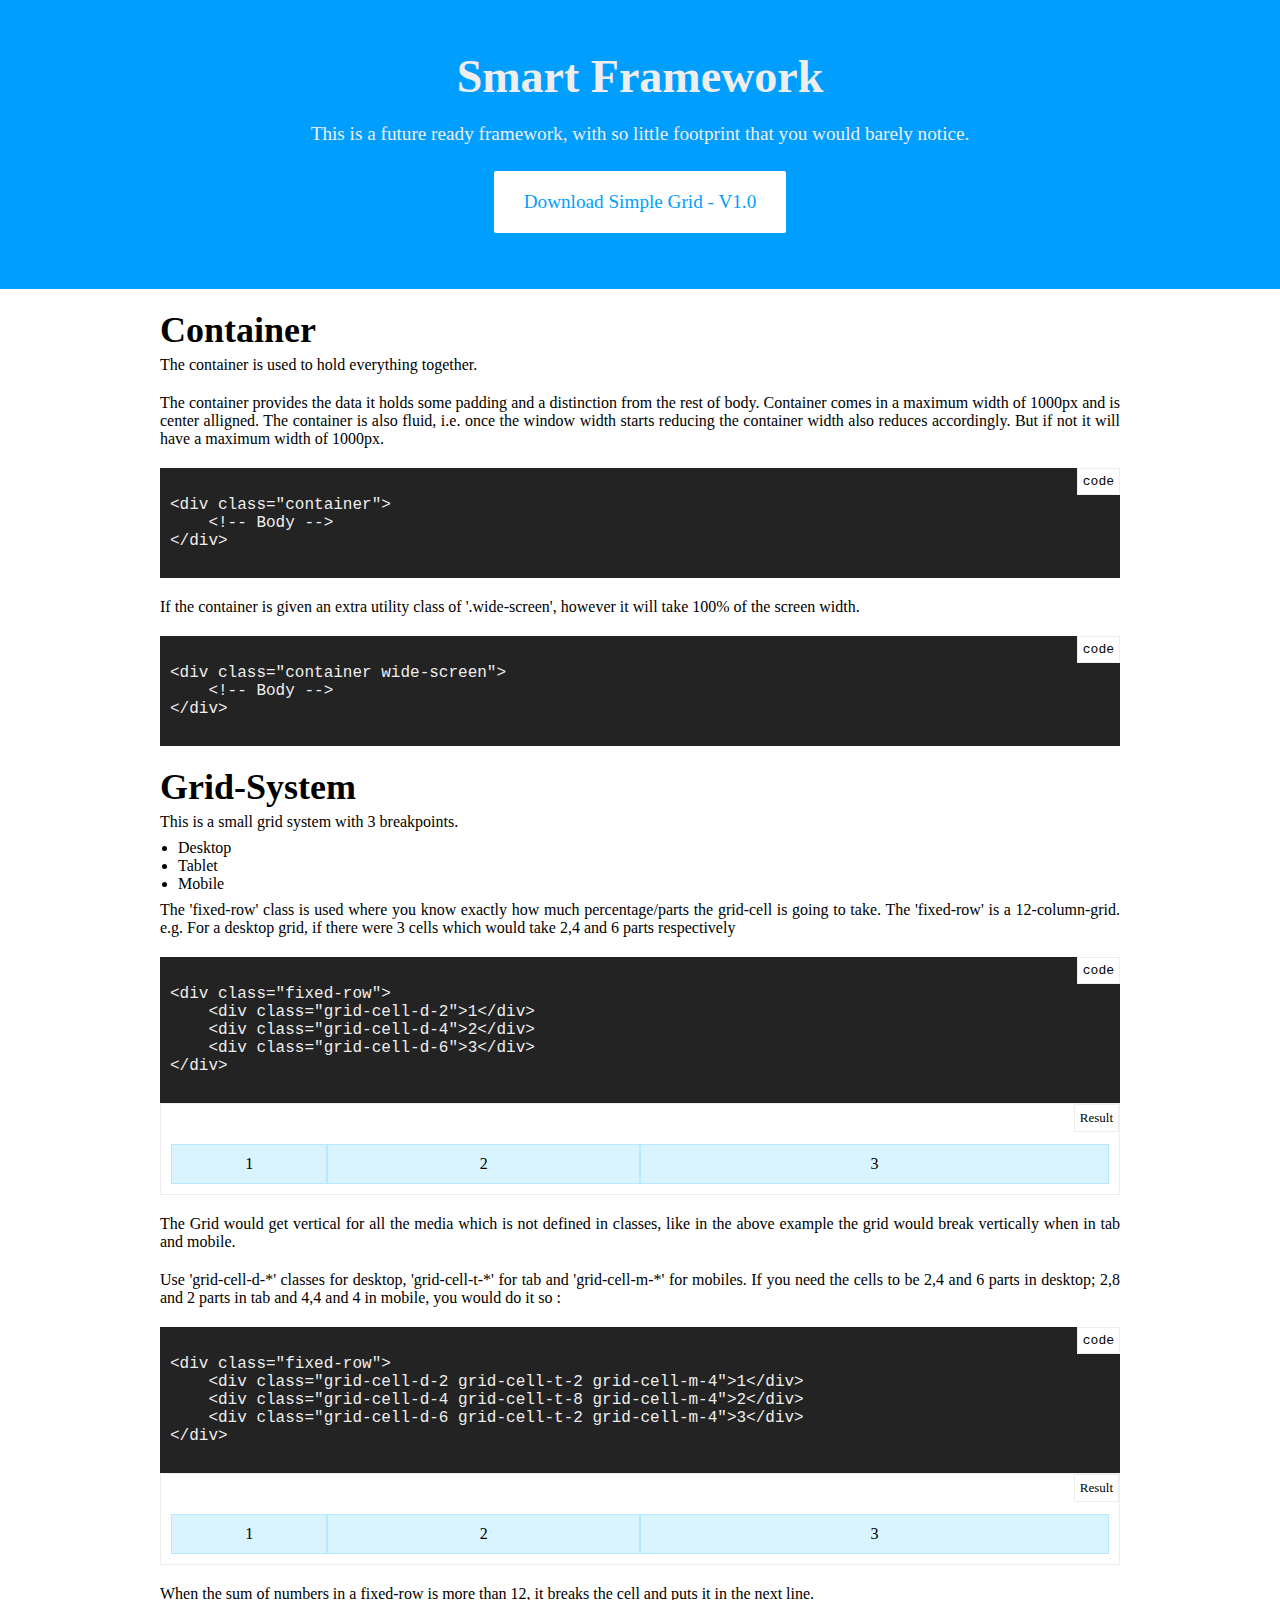
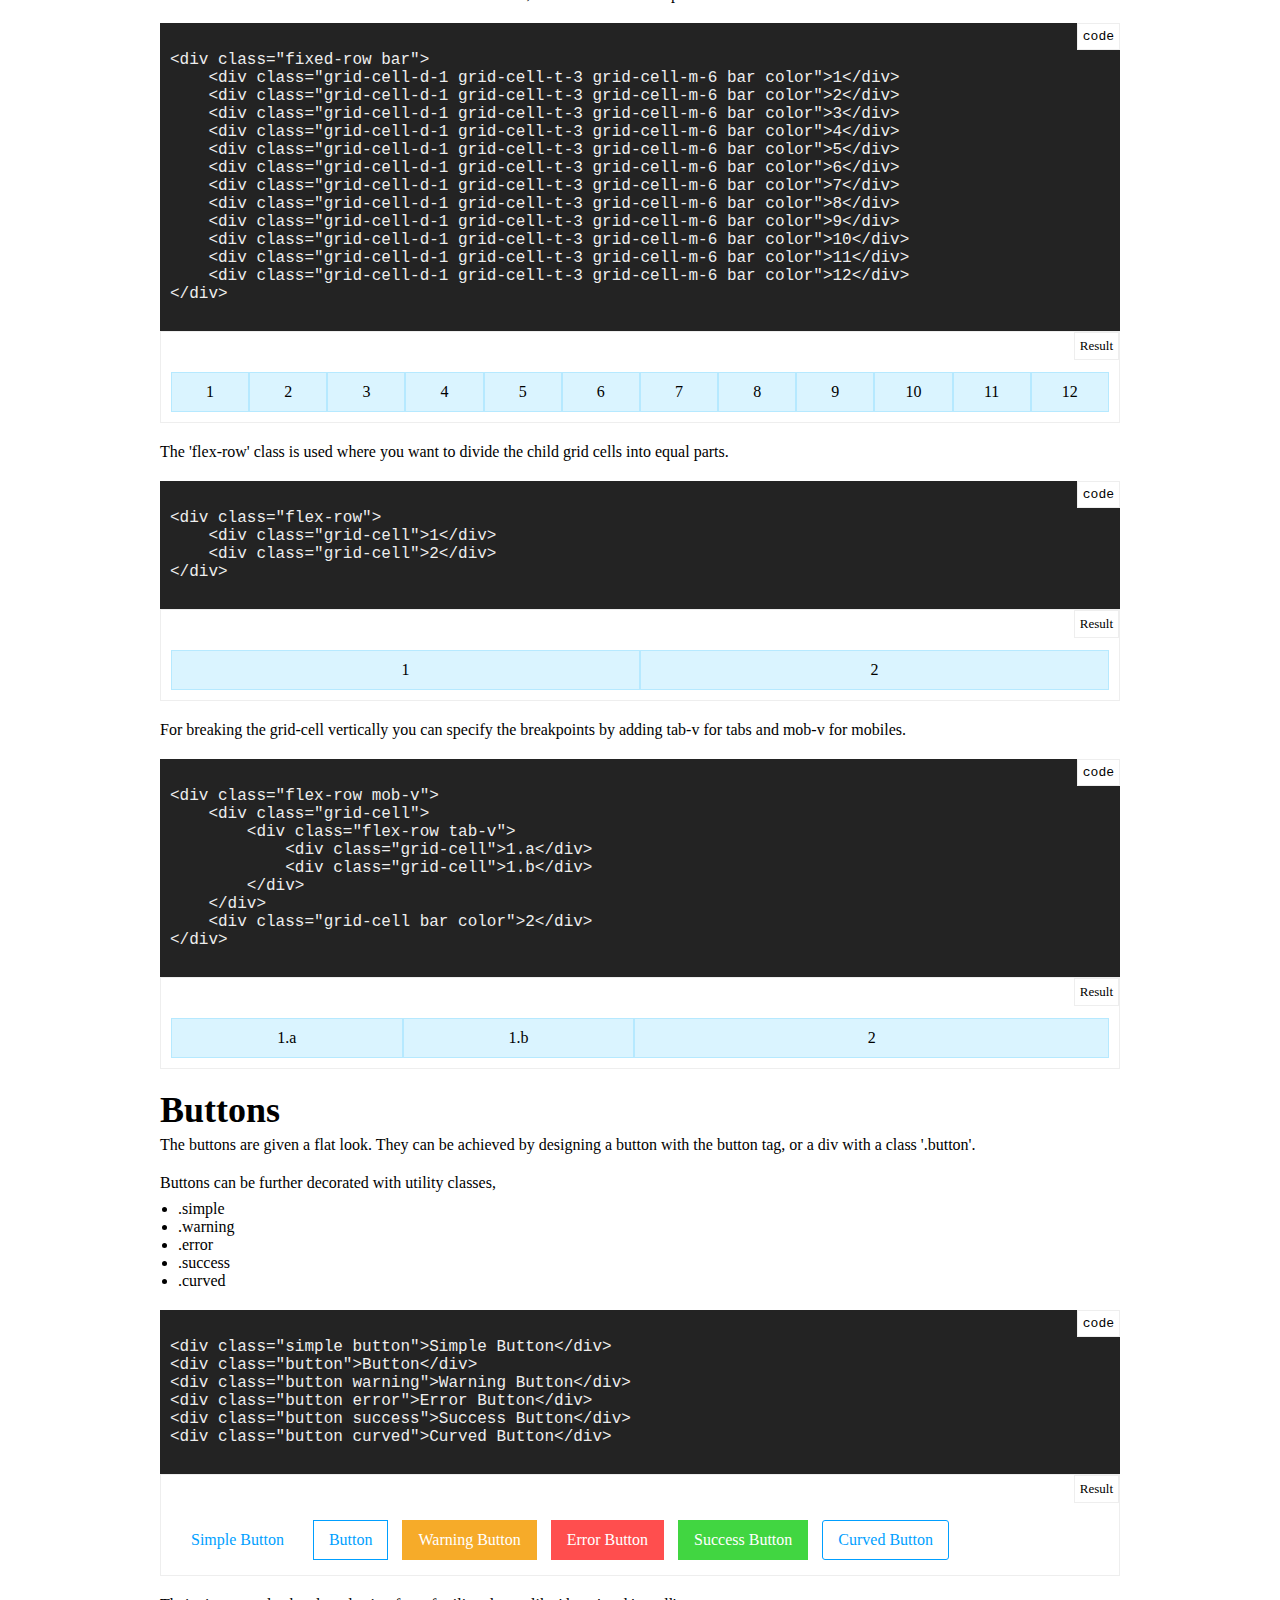
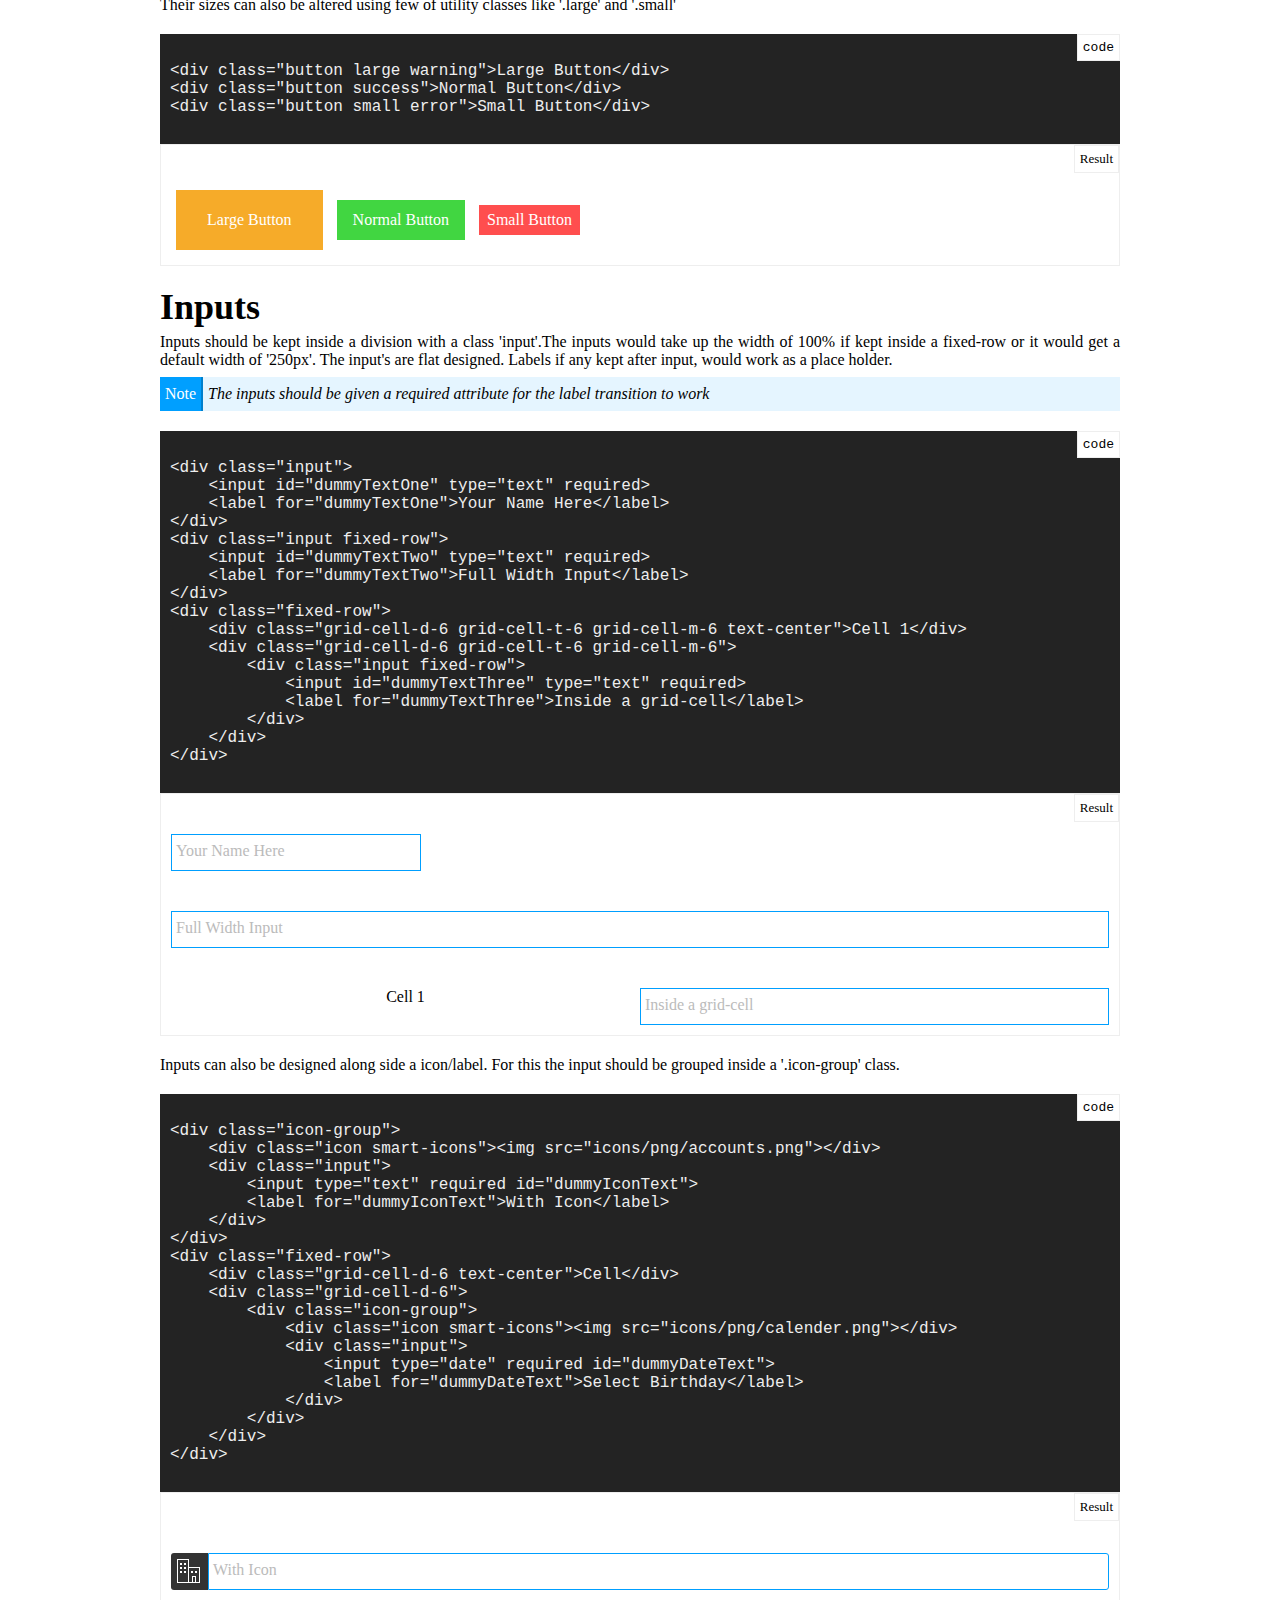
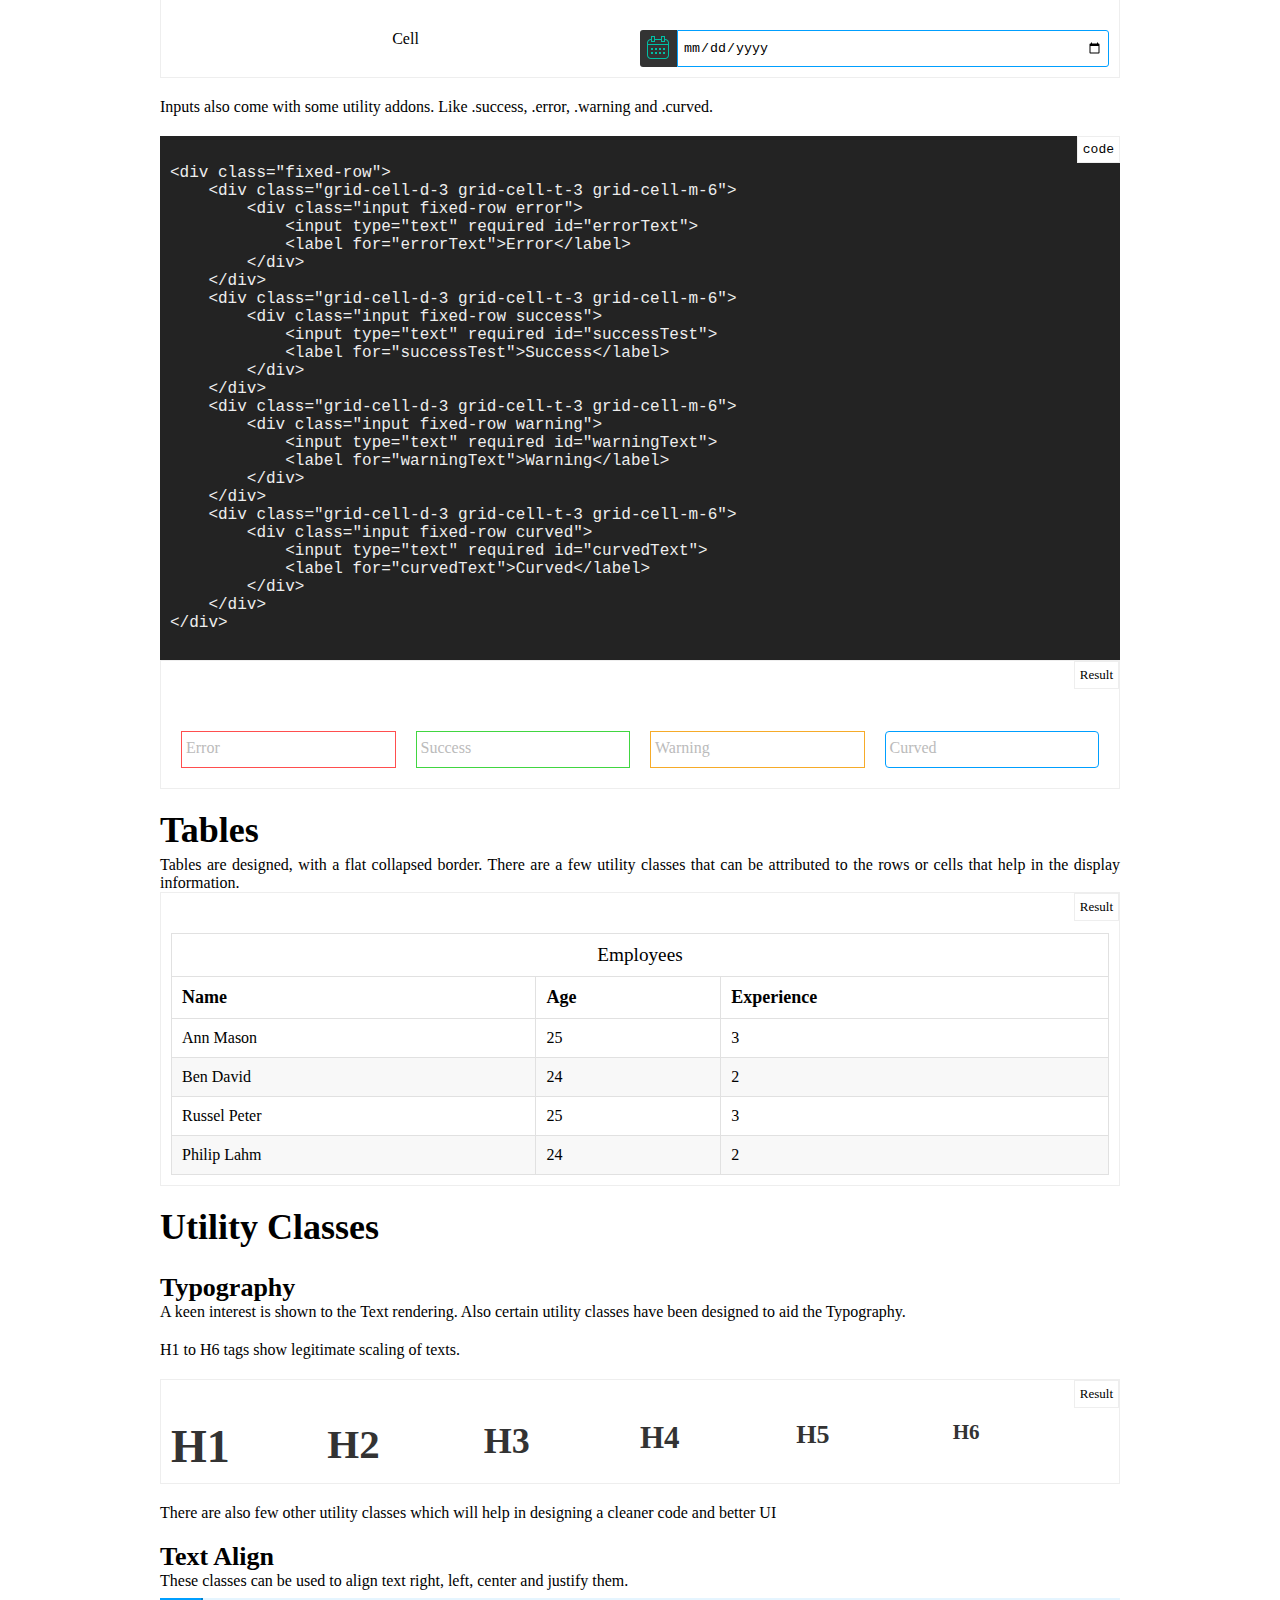
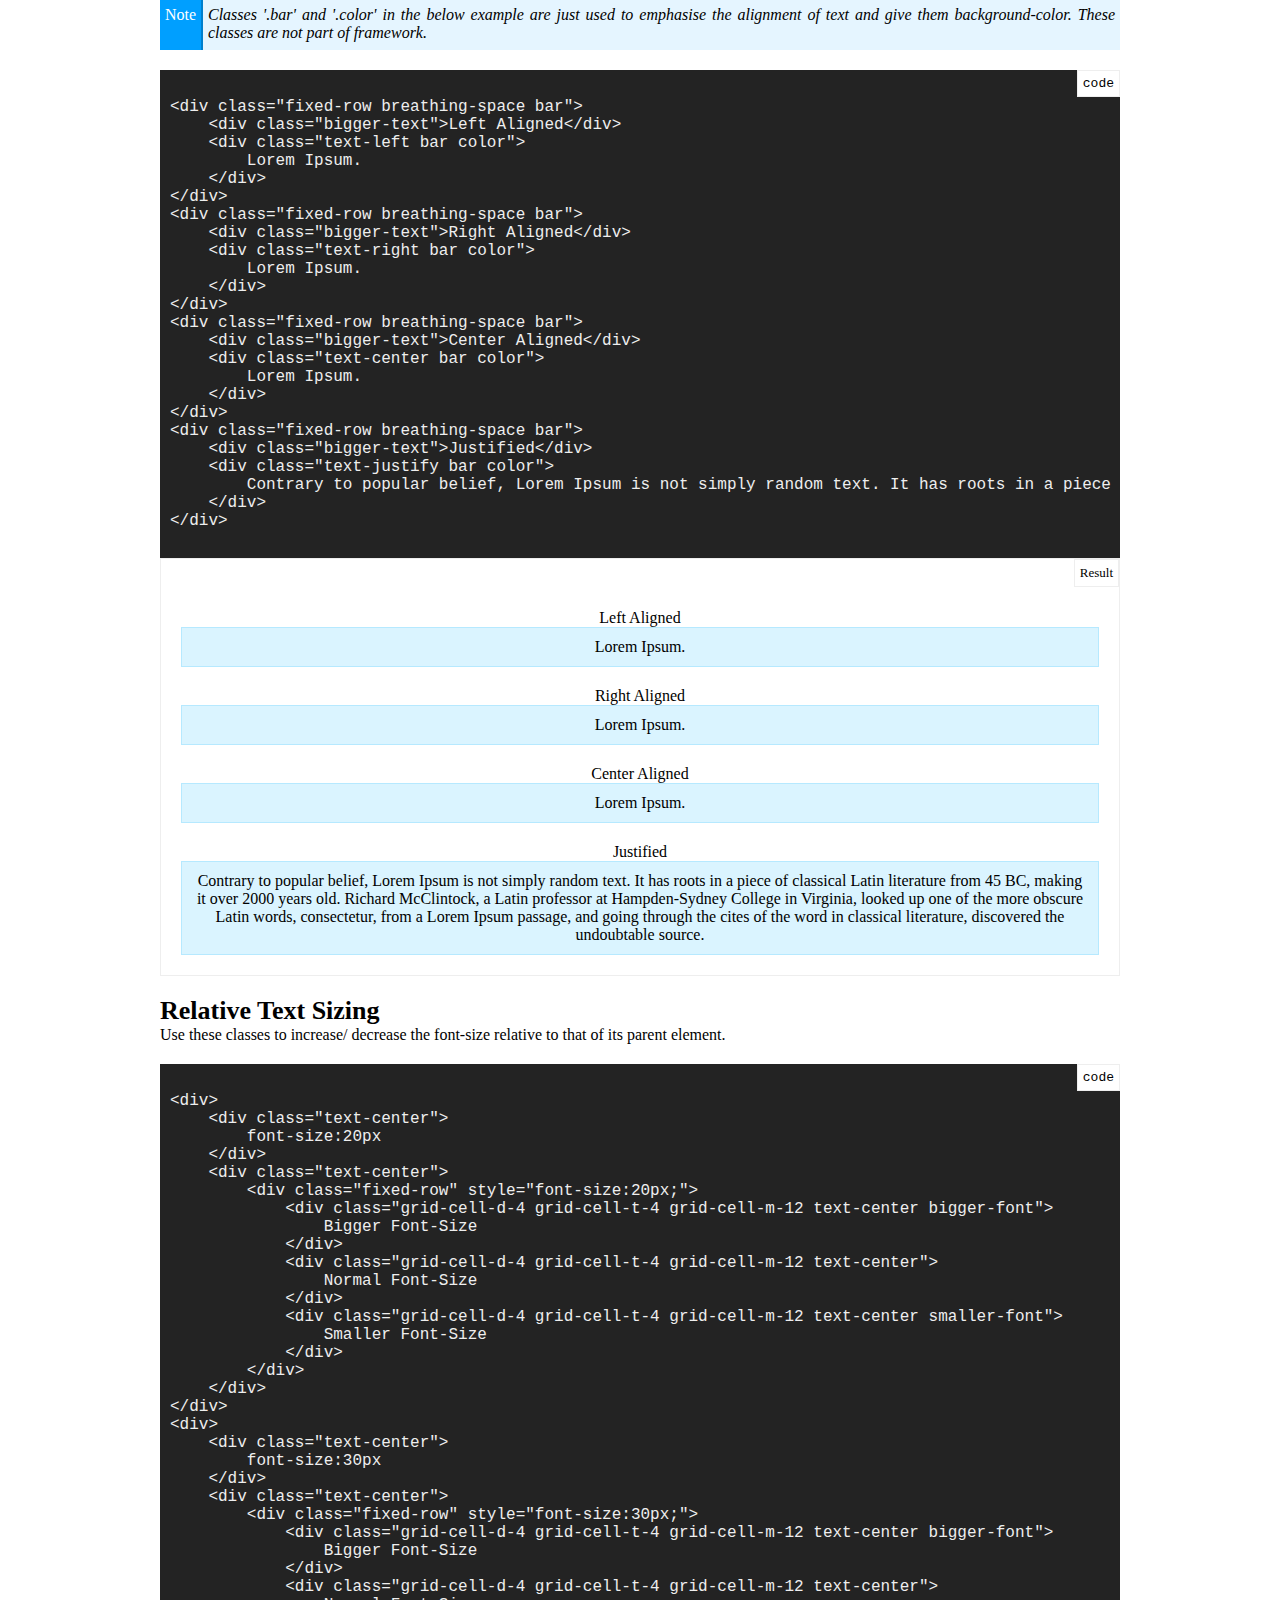
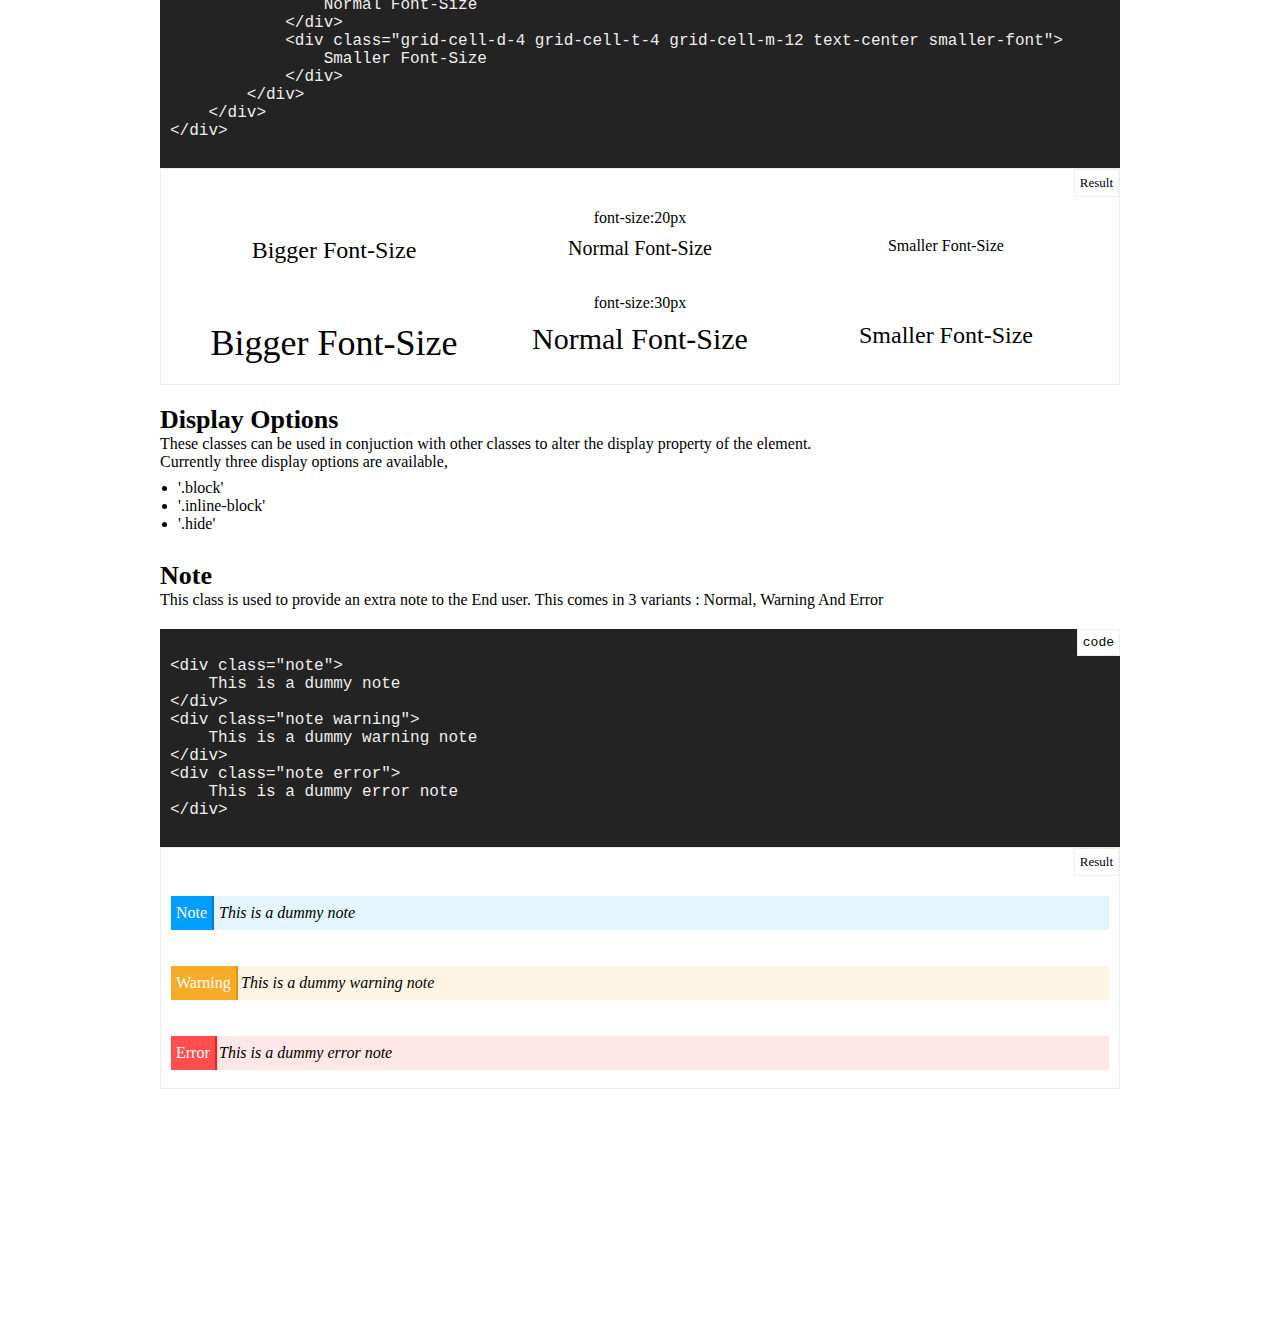
==== index.html @ 9bb29b67 "Add files via upload" ====
<!DOCTYPE html>
<html>
    <head>
        <meta charset="utf-8">
        <meta http-equiv="X-UA-Compatible" content="IE=edge">
        <meta name="viewport" content="width=device-width,initial-scale=1">
        <link rel="stylesheet" href="smart-framework-1.0/smart-framework.css">
        <link rel="stylesheet" href="css/style.css">
    </head>
    <body>
        <div class="banner">
            <div class="text-center">
                <h1>Smart Framework</h1>
            </div>
            <div class="breathing-space"></div>
            <div class="bigger-font text-center">
                This is a future ready framework, with so little footprint that you would barely notice.
            </div>
            <div class="breathing-space"></div>
            <div class="fixed-row text-center">
                <div class="large button curved bigger-font download-file">
                    Download Simple Grid - V1.0
                </div>
            </div>
        </div>
        <div class="container text-justify">
            <div id="container" class="article">
                <div class="heading">Container</div>
                <div class="body">
                    The container is used to hold everything together.
                    <div class="breathing-space"></div>
                    The container provides the data it holds some padding and a distinction from the rest of body. Container comes in a maximum width of 1000px and is center alligned. The container is also fluid, i.e. once the window width starts reducing the container width also reduces accordingly. But if not it will have a maximum width of 1000px.
                    <div class="code">
                        <span class="copy" copy="containerCode">Copy</span>
                        <xmp id="containerCode">
<div class="container">
    <!-- Body -->
</div>                        
                        </xmp>
                    </div>
                    <div class="breathing-space"></div>
                    If the container is given an extra utility class of '.wide-screen', however it will take 100% of the screen width.
                    <div class="code">
                        <span class="copy" copy="containerWideScreenCode">Copy</span>
                        <xmp id="containerWideScreenCode">
<div class="container wide-screen">
    <!-- Body -->
</div>                        
                        </xmp>
                    </div>
                </div>
            </div>
            <div id="grids" class="article">
                <div class="heading">Grid-System</div>
                <div class="body">
                    This is a small grid system with 3 breakpoints.
                    <ul>
                        <li>Desktop</li>
                        <li>Tablet</li>
                        <li>Mobile</li>
                    </ul>
                    The 'fixed-row' class is used where you know exactly how much percentage/parts the grid-cell is going to take. The 'fixed-row' is a 12-column-grid.
                    e.g. For a desktop grid, if there were 3 cells which would take 2,4 and 6 parts respectively
                    <div class="code">
                        <span class="copy" copy="fixedRowExample">Copy</span>
                        <xmp id="fixedRowExample">
<div class="fixed-row">
    <div class="grid-cell-d-2">1</div>
    <div class="grid-cell-d-4">2</div>
    <div class="grid-cell-d-6">3</div>
</div>
                        </xmp>
                    </div>
                    <div class="result">
                        <div class="breathing-space">
                            <div class="fixed-row bar">
                                <div class="grid-cell-d-2 bar color">1</div>
                                <div class="grid-cell-d-4 bar color">2</div>
                                <div class="grid-cell-d-6 bar color">3</div>
                            </div>
                        </div>
                    </div>
                    <div class="breathing-space"></div>
                    The Grid would get vertical for all the media which is not defined in classes, like in the above example the grid would break vertically when in tab and mobile.
                    <div class="breathing-space"></div>
                    Use 'grid-cell-d-*' classes for desktop, 'grid-cell-t-*' for tab and 'grid-cell-m-*' for mobiles. If you need the cells to be 2,4 and 6 parts in desktop; 2,8 and 2 parts in tab and 4,4 and 4 in mobile, you would do it so :
                    <div class="code">
                        <span class="copy" copy="fixedRowExampleTwo">Copy</span>
                        <xmp id="fixedRowExampleTwo">
<div class="fixed-row">
    <div class="grid-cell-d-2 grid-cell-t-2 grid-cell-m-4">1</div>
    <div class="grid-cell-d-4 grid-cell-t-8 grid-cell-m-4">2</div>
    <div class="grid-cell-d-6 grid-cell-t-2 grid-cell-m-4">3</div>
</div>
                        </xmp>
                    </div>
                    <div class="result">
                        <div class="breathing-space">
                            <div class="fixed-row bar">
                                <div class="grid-cell-d-2 grid-cell-t-2 grid-cell-m-4 bar color">1</div>
                                <div class="grid-cell-d-4 grid-cell-t-8 grid-cell-m-4 bar color">2</div>
                                <div class="grid-cell-d-6 grid-cell-t-2 grid-cell-m-4 bar color">3</div>
                            </div>
                        </div>
                    </div>
                    <div class="breathing-space"></div>
                    When the sum of numbers in a fixed-row is more than 12, it breaks the cell and puts it in the next line.
                    <div class="code">
                        <span class="copy" copy="fixedRowExampleThree">Copy</span>
                        <xmp id="fixedRowExampleThree">
<div class="fixed-row bar">
    <div class="grid-cell-d-1 grid-cell-t-3 grid-cell-m-6 bar color">1</div>
    <div class="grid-cell-d-1 grid-cell-t-3 grid-cell-m-6 bar color">2</div>
    <div class="grid-cell-d-1 grid-cell-t-3 grid-cell-m-6 bar color">3</div>
    <div class="grid-cell-d-1 grid-cell-t-3 grid-cell-m-6 bar color">4</div>
    <div class="grid-cell-d-1 grid-cell-t-3 grid-cell-m-6 bar color">5</div>
    <div class="grid-cell-d-1 grid-cell-t-3 grid-cell-m-6 bar color">6</div>
    <div class="grid-cell-d-1 grid-cell-t-3 grid-cell-m-6 bar color">7</div>
    <div class="grid-cell-d-1 grid-cell-t-3 grid-cell-m-6 bar color">8</div>
    <div class="grid-cell-d-1 grid-cell-t-3 grid-cell-m-6 bar color">9</div>
    <div class="grid-cell-d-1 grid-cell-t-3 grid-cell-m-6 bar color">10</div>
    <div class="grid-cell-d-1 grid-cell-t-3 grid-cell-m-6 bar color">11</div>
    <div class="grid-cell-d-1 grid-cell-t-3 grid-cell-m-6 bar color">12</div>
</div>
                        </xmp>
                    </div>
                    <div class="result">
                        <div class="breathing-space">
                            <div class="fixed-row bar">
                                <div class="grid-cell-d-1 grid-cell-t-3 grid-cell-m-6 bar color">1</div>
                                <div class="grid-cell-d-1 grid-cell-t-3 grid-cell-m-6 bar color">2</div>
                                <div class="grid-cell-d-1 grid-cell-t-3 grid-cell-m-6 bar color">3</div>
                                <div class="grid-cell-d-1 grid-cell-t-3 grid-cell-m-6 bar color">4</div>
                                <div class="grid-cell-d-1 grid-cell-t-3 grid-cell-m-6 bar color">5</div>
                                <div class="grid-cell-d-1 grid-cell-t-3 grid-cell-m-6 bar color">6</div>
                                <div class="grid-cell-d-1 grid-cell-t-3 grid-cell-m-6 bar color">7</div>
                                <div class="grid-cell-d-1 grid-cell-t-3 grid-cell-m-6 bar color">8</div>
                                <div class="grid-cell-d-1 grid-cell-t-3 grid-cell-m-6 bar color">9</div>
                                <div class="grid-cell-d-1 grid-cell-t-3 grid-cell-m-6 bar color">10</div>
                                <div class="grid-cell-d-1 grid-cell-t-3 grid-cell-m-6 bar color">11</div>
                                <div class="grid-cell-d-1 grid-cell-t-3 grid-cell-m-6 bar color">12</div>
                            </div>
                        </div>
                    </div>
                    <div class="breathing-space"></div>
                    The 'flex-row' class is used where you want to divide the child grid cells into equal parts.
                    <div class="code">
                        <span class="copy" copy="flexRowExample">Copy</span>
                        <xmp id="flexRowExample">
<div class="flex-row">
    <div class="grid-cell">1</div>
    <div class="grid-cell">2</div>
</div>
                        </xmp>
                    </div>
                    <div class="result">
                        <div class="breathing-space">
                            <div class="flex-row bar">
                                <div class="grid-cell bar color">1</div>
                                <div class="grid-cell bar color">2</div>
                            </div>
                        </div>
                    </div>
                    <div class="breathing-space"></div>
                    For breaking the grid-cell vertically you can specify the breakpoints by adding tab-v for tabs and mob-v for mobiles.
                    <div class="code">
                        <span class="copy" copy="flexRowExampleTwo">Copy</span>
                        <xmp id="flexRowExampleTwo">
<div class="flex-row mob-v">
    <div class="grid-cell">
        <div class="flex-row tab-v">
            <div class="grid-cell">1.a</div>
            <div class="grid-cell">1.b</div>
        </div>
    </div>
    <div class="grid-cell bar color">2</div>
</div>
                        </xmp>
                    </div>
                    <div class="result">
                        <div class="breathing-space">
                            <div class="flex-row mob-v bar">
                                <div class="grid-cell">
                                    <div class="flex-row tab-v">
                                        <div class="grid-cell bar color">1.a</div>
                                        <div class="grid-cell bar color">1.b</div>
                                    </div>
                                </div>
                                <div class="grid-cell bar color">2</div>
                            </div>
                        </div>
                    </div>
                </div>
            </div>
            <div id="button" class="article">
                <div class="heading">Buttons</div>
                <div class="body">
                    The buttons are given a flat look. They can be achieved by designing a button with the button tag, or a div with a class  '.button'.
                    <div class="breathing-space"></div>
                    Buttons can be further decorated with utility classes,
                    <ul>
                        <li>.simple</li>
                        <li>.warning</li>
                        <li>.error</li>
                        <li>.success</li>
                        <li>.curved</li>
                    </ul>
                    <div class="code">
                        <span class="copy" copy="buttonExample">Copy</span>
                        <xmp id="buttonExample">
<div class="simple button">Simple Button</div>
<div class="button">Button</div>
<div class="button warning">Warning Button</div>
<div class="button error">Error Button</div>
<div class="button success">Success Button</div>
<div class="button curved">Curved Button</div>
                        </xmp>
                    </div>
                    <div class="result">
                        <div class="breathing-space">
                            <div class="simple button">Simple Button</div>
                            <div class="button">Button</div>
                            <div class="button warning">Warning Button</div>
                            <div class="button error">Error Button</div>
                            <div class="button success">Success Button</div>
                            <div class="button curved">Curved Button</div>
                        </div>
                    </div>
                    <div class="breathing-space"></div>
                    Their sizes can also be altered using few of utility classes like '.large' and '.small'
                    <div class="code">
                        <span class="copy" copy="buttonExampleSizing">Copy</span>
                        <xmp id="buttonExampleSizing">
<div class="button large warning">Large Button</div>
<div class="button success">Normal Button</div>
<div class="button small error">Small Button</div>
                        </xmp>
                    </div>
                    <div class="result">
                        <div class="breathing-space">
                            <div class="button large warning">Large Button</div>
                            <div class="button success">Normal Button</div>
                            <div class="button small error">Small Button</div>
                        </div>
                    </div>
                </div>
            </div>
            <div id="input" class="article">
                <div class="heading">
                    Inputs
                </div>
                <div class="body">
                    Inputs should be kept inside a division with a class 'input'.The inputs would take up the width of 100% if kept inside a fixed-row or it would get a default width of '250px'. The input's are flat designed.
                    Labels if any kept after input, would work as a place holder.
                    <div class="note">The inputs should be given a required attribute for the label transition to work</div>
                    <div class="code">
                        <span class="copy" copy="inputExample">Copy</span>
                        <xmp id="inputExample">
<div class="input">
    <input id="dummyTextOne" type="text" required>
    <label for="dummyTextOne">Your Name Here</label>
</div>
<div class="input fixed-row">
    <input id="dummyTextTwo" type="text" required>
    <label for="dummyTextTwo">Full Width Input</label>
</div>
<div class="fixed-row">
    <div class="grid-cell-d-6 grid-cell-t-6 grid-cell-m-6 text-center">Cell 1</div>
    <div class="grid-cell-d-6 grid-cell-t-6 grid-cell-m-6">
        <div class="input fixed-row">
            <input id="dummyTextThree" type="text" required>
            <label for="dummyTextThree">Inside a grid-cell</label>
        </div>
    </div>
</div>
                        </xmp>
                    </div>
                    <div class="result">
                        <div class="breathing-space">
                            <div class="input">
                                <input id="dummyTextOne" type="text" required>
                                <label for="dummyTextOne">Your Name Here</label>
                            </div>
                        </div>
                        <div class="breathing-space"></div>
                        <div class="breathing-space">
                            <div class="input fixed-row">
                                <input id="dummyTextTwo" type="text" required>
                                <label for="dummyTextTwo">Full Width Input</label>
                            </div>
                        </div>
                        <div class="breathing-space"></div>
                        <div class="breathing-space">
                            <div class="fixed-row">
                                <div class="grid-cell-d-6 grid-cell-t-6 grid-cell-m-6 text-center">Cell 1</div>
                                <div class="grid-cell-d-6 grid-cell-t-6 grid-cell-m-6">
                                    <div class="input fixed-row">
                                        <input id="dummyTextThree" type="text" required>
                                        <label for="dummyTextThree">Inside a grid-cell</label>
                                    </div>
                                </div>
                            </div> 
                        </div>
                    </div>
                    <div class="breathing-space"></div>
                    Inputs can also be designed along side a icon/label. For this the input should be grouped inside a '.icon-group' class.
                    <div class="code">
                        <span class="copy" copy="buttonIconGroupExample">Copy</span>
                        <xmp id="buttonIconGroupExample">
<div class="icon-group">
    <div class="icon smart-icons"><img src="icons/png/accounts.png"></div>
    <div class="input">
        <input type="text" required id="dummyIconText">
        <label for="dummyIconText">With Icon</label>
    </div>
</div>
<div class="fixed-row">
    <div class="grid-cell-d-6 text-center">Cell</div>
    <div class="grid-cell-d-6">
        <div class="icon-group">
            <div class="icon smart-icons"><img src="icons/png/calender.png"></div>
            <div class="input">
                <input type="date" required id="dummyDateText">
                <label for="dummyDateText">Select Birthday</label>
            </div>
        </div>
    </div>
</div>
                        </xmp>
                    </div>
                    <div class="result">
                        <div class="breathing-space"></div>
                        <div class="breathing-space">
                            <div class="icon-group">
                                <div class="icon smart-icons"><img src="icons/png/accounts.png"></div>
                                <div class="input">
                                    <input type="text" required id="dummyIconText">
                                    <label for="dummyIconText">With Icon</label>
                                </div>
                            </div>
                        </div>
                        <div class="breathing-space"></div>
                        <div class="breathing-space">
                            <div class="fixed-row">
                                <div class="grid-cell-d-6 text-center">Cell</div>
                                <div class="grid-cell-d-6">
                                    <div class="icon-group">
                                        <div class="icon smart-icons"><img src="icons/png/calender.png"></div>
                                        <div class="input">
                                            <input type="date" required id="dummyDateText">
                                            <label for="dummyDateText">Select Birthday</label>
                                        </div>
                                    </div>
                                </div>
                            </div>
                        </div>
                    </div>
                    <div class="breathing-space"></div>
                    Inputs also come with some utility addons. Like .success, .error, .warning and .curved.
                    <div class="code">
                        <span class="copy" copy="inputClassesExample">Copy</span>
                        <xmp id="inputClassesExample">
<div class="fixed-row">
    <div class="grid-cell-d-3 grid-cell-t-3 grid-cell-m-6">
        <div class="input fixed-row error">
            <input type="text" required id="errorText">
            <label for="errorText">Error</label>
        </div>
    </div>
    <div class="grid-cell-d-3 grid-cell-t-3 grid-cell-m-6">
        <div class="input fixed-row success">
            <input type="text" required id="successTest">
            <label for="successTest">Success</label>
        </div>
    </div>
    <div class="grid-cell-d-3 grid-cell-t-3 grid-cell-m-6">
        <div class="input fixed-row warning">
            <input type="text" required id="warningText">
            <label for="warningText">Warning</label>
        </div>
    </div>
    <div class="grid-cell-d-3 grid-cell-t-3 grid-cell-m-6">
        <div class="input fixed-row curved">
            <input type="text" required id="curvedText">
            <label for="curvedText">Curved</label>
        </div>
    </div>
</div>
                        </xmp>
                    </div>
                    <div class="result">
                        <div class="breathing-space"></div>
                        <div class="breathing-space">
                            <div class="fixed-row">
                                <div class="grid-cell-d-3 grid-cell-t-3 grid-cell-m-6 breathing-space">
                                    <div class="input fixed-row error">
                                        <input type="text" required id="errorText">
                                        <label for="errorText">Error</label>
                                    </div>
                                </div>
                                <div class="grid-cell-d-3 grid-cell-t-3 grid-cell-m-6 breathing-space">
                                    <div class="input fixed-row success">
                                        <input type="text" required id="successTest">
                                        <label for="successTest">Success</label>
                                    </div>
                                </div>
                                <div class="grid-cell-d-3 grid-cell-t-3 grid-cell-m-6 breathing-space">
                                    <div class="input fixed-row warning">
                                        <input type="text" required id="warningText">
                                        <label for="warningText">Warning</label>
                                    </div>
                                </div>
                                <div class="grid-cell-d-3 grid-cell-t-3 grid-cell-m-6 breathing-space">
                                    <div class="input fixed-row curved">
                                        <input type="text" required id="curvedText">
                                        <label for="curvedText">Curved</label>
                                    </div>
                                </div>
                            </div>
                        </div>
                    </div>
                </div>
            </div>
            <div id="table" class="article">
                <div class="heading">Tables</div>
                <div class="body">
                    Tables are designed, with a flat collapsed border. There are a few utility classes that can be attributed to the rows or cells that help in the display information.
                    <div class="result">
                        <div class="breathing-space">
                            <table class="with-border show-hover highlight-active">
                                <caption>Employees</caption>
                                <thead>
                                    <tr>
                                        <th>Name</th>
                                        <th>Age</th>
                                        <th>Experience</th>
                                    </tr>
                                </thead>
                                <tbody>
                                    <tr>
                                        <td>Ann Mason</td>
                                        <td>25</td>
                                        <td>3</td>
                                    </tr>
                                    <tr>
                                        <td>Ben David</td>
                                        <td>24</td>
                                        <td>2</td>
                                    </tr>
                                    <tr>
                                        <td>Russel Peter</td>
                                        <td>25</td>
                                        <td>3</td>
                                    </tr>
                                    <tr>
                                        <td>Philip Lahm</td>
                                        <td>24</td>
                                        <td>2</td>
                                    </tr>
                                </tbody>
                            </table>
                        </div>
                    </div>
                </div>
            </div>
            <div id="utilityClasses" class="article">
                <div class="heading">Utility Classes</div>
                <div class="body">
                    <div class="breathing-space"></div>
                    <h5>Typography</h5>
                    A keen interest is shown to the Text rendering. Also certain utility classes have been designed to aid the Typography.
                    <div class="breathing-space"></div>
                    H1 to H6 tags show legitimate scaling of texts.
                    <div class="breathing-space"></div>
                    <div class="result">
                        <div class="slate-black breathing-space">
                            <div class="fixed-row">
                                <div class="grid-cell-d-2 grid-cell-t-2 grid-cell-m-12"><h1>H1</h1></div>
                                <div class="grid-cell-d-2 grid-cell-t-2 grid-cell-m-12"><h2>H2</h2></div>
                                <div class="grid-cell-d-2 grid-cell-t-2 grid-cell-m-12"><h3>H3</h3></div>
                                <div class="grid-cell-d-2 grid-cell-t-2 grid-cell-m-12"><h4>H4</h4></div>
                                <div class="grid-cell-d-2 grid-cell-t-2 grid-cell-m-12"><h5>H5</h5></div>
                                <div class="grid-cell-d-2 grid-cell-t-2 grid-cell-m-12"><h6>H6</h6></div>
                            </div>
                        </div>
                    </div>
                    <div class="breathing-space"></div>
                    There are also few other utility classes which will help in designing a cleaner code and better UI
                    <div class="breathing-space"></div>
                    <h5>Text Align</h5>
                    These classes can be used to align text right, left, center and justify them.
                    <div class="note">
                        Classes '.bar' and '.color' in the below example are just used to emphasise the alignment of text and give them background-color. These classes are not part of framework.
                    </div>
                    <div class="code">
                        <span class="copy" copy="alignmentExample">Copy</span>
                        <xmp id="alignmentExample">
<div class="fixed-row breathing-space bar">
    <div class="bigger-text">Left Aligned</div>
    <div class="text-left bar color">
        Lorem Ipsum.
    </div>
</div>
<div class="fixed-row breathing-space bar">
    <div class="bigger-text">Right Aligned</div>
    <div class="text-right bar color">
        Lorem Ipsum.
    </div>
</div>
<div class="fixed-row breathing-space bar">
    <div class="bigger-text">Center Aligned</div>
    <div class="text-center bar color">
        Lorem Ipsum.
    </div>
</div>
<div class="fixed-row breathing-space bar">
    <div class="bigger-text">Justified</div>
    <div class="text-justify bar color">
        Contrary to popular belief, Lorem Ipsum is not simply random text. It has roots in a piece of classical Latin literature from 45 BC, making it over 2000 years old. Richard McClintock, a Latin professor at Hampden-Sydney College in Virginia, looked up one of the more obscure Latin words, consectetur, from a Lorem Ipsum passage, and going through the cites of the word in classical literature, discovered the undoubtable source.
    </div>
</div>
                        </xmp>
                    </div>
                    <div class="result">
                        <div class="breathing-space">
                            <div class="fixed-row breathing-space bar">
                                <div class="bigger-text">Left Aligned</div>
                                <div class="text-left bar color">
                                    Lorem Ipsum.
                                </div>
                            </div>
                            <div class="fixed-row breathing-space bar">
                                <div class="bigger-text">Right Aligned</div>
                                <div class="text-right bar color">
                                    Lorem Ipsum.
                                </div>
                            </div>
                            <div class="fixed-row breathing-space bar">
                                <div class="bigger-text">Center Aligned</div>
                                <div class="text-center bar color">
                                    Lorem Ipsum.
                                </div>
                            </div>
                            <div class="fixed-row breathing-space bar">
                                <div class="bigger-text">Justified</div>
                                <div class="text-justify bar color">
                                    Contrary to popular belief, Lorem Ipsum is not simply random text. It has roots in a piece of classical Latin literature from 45 BC, making it over 2000 years old. Richard McClintock, a Latin professor at Hampden-Sydney College in Virginia, looked up one of the more obscure Latin words, consectetur, from a Lorem Ipsum passage, and going through the cites of the word in classical literature, discovered the undoubtable source.
                                </div>
                            </div>
                        </div>
                    </div>
                    <div class="breathing-space"></div>
                    <h5>Relative Text Sizing</h5>
                    Use these classes to increase/ decrease the font-size relative to that of its parent element.
                    <div class="code">
                        <span class="copy" copy="sizingExample">Copy</span>
                        <xmp id="sizingExample">
<div>
    <div class="text-center">
        font-size:20px
    </div>
    <div class="text-center">
        <div class="fixed-row" style="font-size:20px;">
            <div class="grid-cell-d-4 grid-cell-t-4 grid-cell-m-12 text-center bigger-font">
                Bigger Font-Size
            </div>
            <div class="grid-cell-d-4 grid-cell-t-4 grid-cell-m-12 text-center">
                Normal Font-Size
            </div>
            <div class="grid-cell-d-4 grid-cell-t-4 grid-cell-m-12 text-center smaller-font">
                Smaller Font-Size
            </div>
        </div>
    </div>
</div>
<div>
    <div class="text-center">
        font-size:30px
    </div>
    <div class="text-center">
        <div class="fixed-row" style="font-size:30px;">
            <div class="grid-cell-d-4 grid-cell-t-4 grid-cell-m-12 text-center bigger-font">
                Bigger Font-Size
            </div>
            <div class="grid-cell-d-4 grid-cell-t-4 grid-cell-m-12 text-center">
                Normal Font-Size
            </div>
            <div class="grid-cell-d-4 grid-cell-t-4 grid-cell-m-12 text-center smaller-font">
                Smaller Font-Size
            </div>
        </div>
    </div>
</div>
                        </xmp>
                    </div>
                    <div class="result">
                        <div class="breathing-space">
                            <div class="text-center">
                                font-size:20px
                            </div>
                            <div class="text-center">
                                <div class="breathing-space fixed-row" style="font-size:20px;">
                                    <div class="grid-cell-d-4 grid-cell-t-4 grid-cell-m-12 text-center bigger-font">
                                        Bigger Font-Size
                                    </div>
                                    <div class="grid-cell-d-4 grid-cell-t-4 grid-cell-m-12 text-center">
                                        Normal Font-Size
                                    </div>
                                    <div class="grid-cell-d-4 grid-cell-t-4 grid-cell-m-12 text-center smaller-font">
                                        Smaller Font-Size
                                    </div>
                                </div>
                            </div>
                        </div>
                        <div class="breathing-space">
                            <div class="text-center">
                                font-size:30px
                            </div>
                            <div class="text-center">
                                <div class="breathing-space fixed-row" style="font-size:30px;">
                                    <div class="grid-cell-d-4 grid-cell-t-4 grid-cell-m-12 text-center bigger-font">
                                        Bigger Font-Size
                                    </div>
                                    <div class="grid-cell-d-4 grid-cell-t-4 grid-cell-m-12 text-center">
                                        Normal Font-Size
                                    </div>
                                    <div class="grid-cell-d-4 grid-cell-t-4 grid-cell-m-12 text-center smaller-font">
                                        Smaller Font-Size
                                    </div>
                                </div>
                            </div>
                        </div>
                    </div>
                    <div class="breathing-space"></div>
                    <h5>Display Options</h5>
                    These classes can be used in conjuction with other classes to alter the display property of the element.
                    <br>
                    Currently three display options are available,
                    <ul>
                        <li>'.block'</li>
                        <li>'.inline-block'</li>
                        <li>'.hide'</li>
                    </ul>
                    <div class="breathing-space"></div>
                    <h5>Note</h5>
                    This class is used to provide an extra note to the End user. This comes in 3 variants : Normal, Warning And Error
                    <div class="code">
                        <span class="copy" copy="noteExample">Copy</span>
                        <xmp id="noteExample">
<div class="note">
    This is a dummy note
</div>
<div class="note warning">
    This is a dummy warning note
</div>
<div class="note error">
    This is a dummy error note
</div>                        
                        </xmp>
                    </div>
                    <div class="result">
                        <div class="breathing-space">
                            <div class="note">
                                This is a dummy note
                            </div>
                        </div>
                        <div class="breathing-space">
                            <div class="note warning">
                                This is a dummy warning note
                            </div>
                        </div>
                        <div class="breathing-space">
                            <div class="note error">
                                This is a dummy error note
                            </div>
                        </div>
                    </div>
                </div>
            </div>
        </div>
        <script src="js/copy.js"></script>
        <script>
            var allCodeContainers = document.querySelectorAll('.copy');
            for(var index = 0; index < allCodeContainers.length; index++){
                allCodeContainers[index].addEventListener('click',function(){
                    copy(this.attributes['copy'].nodeValue);
                });
            }
			document.querySelector('.download-file').addEventListener('click', function () {
                window.open('smart-framework-1.0.zip');
            });
        </script>
    </body>
</html>
---- smart-framework-1.0/smart-framework.css ----
@import 'smart-fix.css';
@import 'smart-grid.css';
@import 'smart-utils.css';

html {
  font-family: 'Calibri';
  font-size: 16px;
}
body ul {
  margin: 8px 0 8px 18px;
  display: block;
}
body ul li {
  list-style: disc;
}
body h1 {
  font-size: 46px;
}
body h2 {
  font-size: 41px;
}
body h3 {
  font-size: 36px;
}
body h4 {
  font-size: 31px;
}
body h5 {
  font-size: 26px;
}
body h6 {
  font-size: 21px;
}
.text-center {
  text-align: center;
}
.text-left {
  text-align: left;
}
.text-right {
  text-align: right;
}
.text-justify {
  text-align: justify;
}
.bigger-font {
  font-size: 1.2em;
}
.smaller-font {
  font-size: 0.8em;
}
.inline-block {
  display: inline-block;
}
.block {
  display: block;
}
.hide {
  display: none;
}
.note {
  padding: 8px 5px 8px 48px;
  font-weight: 200;
  margin: 8px 0;
  background: #e5f5ff;
  font-style: italic;
}
.note:after {
  content: "Note";
  position: absolute;
  left: 0;
  top: 0;
  padding: 8px 5px;
  height: 100%;
  background: #009fff;
  color: #ffffff;
  font-style: normal;
  font-weight: 400;
  border-right: 2px solid #007fcc;
}
.note.warning {
  padding: 8px 5px 8px 70px;
  background: #fef4e3;
}
.note.warning:after {
  background: #f6ab29;
  content: "Warning";
  border-right: 2px solid #e2930a;
}
.note.error {
  padding: 8px 5px 8px 48px;
  background: #ffe7e7;
}
.note.error:after {
  background: #ff4e4e;
  content: "Error";
  border-right: 2px solid #ff1b1b;
}
.clearfix:after,
.clearfix:before {
  content: " ";
  clear: both;
  display: table;
}
.banner {
  padding: 50px;
  width: 100%;
  background: #009fff;
  color: #eeeeee;
}
.container {
  padding: 10px;
  max-width: 1000px;
  margin: 0 auto;
}
.container.wide-screen {
  max-width: 100%;
}
.article {
  padding: 10px;
}
.article .heading {
  font-size: 36px;
  font-weight: 600;
  margin-bottom: 5px;
}
.article .body {
  font-weight: 200;
}
button,
.button {
  background: #ffffff;
  border: 1px solid #009fff;
  color: #009fff;
  padding: 10px 15px;
  display: inline-block;
  cursor: pointer;
  margin: 5px;
  -webkit-transition: all 200ms;
  transition: all 200ms;
}
button.large,
.button.large {
  padding: 20px 30px;
}
button.small,
.button.small {
  padding: 5px 7px;
}
button:active,
.button:active {
  background: #f2f2f2;
}
button.curved,
.button.curved {
  border-radius: 3px;
}
button.simple,
.button.simple {
  border: none;
}
button.warning,
.button.warning {
  background: #f6ab29;
  border: 1px solid #f6ab29;
  color: #ffffff;
}
button.warning:hover,
.button.warning:hover {
  background: #f5a111;
}
button.warning:active,
.button.warning:active {
  background: #f7b541;
}
button.error,
.button.error {
  background: #ff4e4e;
  border: 1px solid #ff4e4e;
  color: #ffffff;
}
button.error:hover,
.button.error:hover {
  background: #ff3434;
}
button.error:active,
.button.error:active {
  background: #ff6868;
}
button.success,
.button.success {
  background: #41d641;
  border: 1px solid #41d641;
  color: #ffffff;
}
button.success:hover,
.button.success:hover {
  background: #2dd12d;
}
button.success:active,
.button.success:active {
  background: #56db56;
}
.input > input {
  width: 100%;
  max-width: 250px;
  min-height: 37px;
  padding: 10px 5px;
  outline: none;
  box-shadow: none;
  border: 1px solid #009fff;
}
.input > input + label {
  position: absolute;
  top: 8px;
  left: 5px;
  cursor: text;
  color: #bbbbbb;
  -webkit-transition: all 200ms;
  transition: all 200ms;
}
.input > input:focus + label,
.input > input:valid + label {
  top: -20px;
  left: 0;
}
.input > input[type='date'] {
  padding: 8px 5px;
}
.input > input[type='date'] + label {
  color: transparent;
}
.input > input[type='date']:focus + label,
.input > input[type='date']:valid + label {
  color: #bbbbbb;
}
.input.error > input {
  border: 1px solid #ff4e4e;
}
.input.warning > input {
  border: 1px solid #f6ab29;
}
.input.success > input {
  border: 1px solid #41d641;
}
.input.curved > input {
  border-radius: 4px;
}
.input.fixed-row input,
.input[class*='grid-cell'] input {
  max-width: 100%;
}
.icon-group:after,
.icon-group:before {
  content: " ";
  clear: both;
  display: table;
}
.icon-group > .icon {
  display: inline-block;
  float: left;
  height: 37px;
  width: 37px;
  border-radius: 3px 0 0 3px;
}
.icon-group > .icon > img {
  display: inherit;
}
.icon-group > .input {
  display: inline-block;
  width: calc( 100% - 37px );
  border-radius: 0 3px 3px 0;
}
.icon-group > .input > input {
  max-width: 100%;
  border-radius: 0 3px 3px 0;
}
table {
  width: 100%;
  border-spacing: 0;
}
table caption {
  font-size: 1.2em;
}
table.curved-edges:not(.with-border) {
  border: 1px solid #e1e1e1;
  border-radius: 10px;
  overflow: hidden;
}
table.curved-edges:not(.with-border) th {
  border-bottom: 1px solid #e1e1e1;
}
table.with-border {
  border-collapse: collapse;
}
table.with-border th,
table.with-border td,
table.with-border caption {
  border: 1px solid #e1e1e1;
}
table.with-border caption {
  border-bottom: none;
}
table.show-hover tbody > tr:hover {
  cursor: pointer;
  background: #eeeeee;
}
table.highlight-active tbody > tr:active {
  cursor: pointer;
  background: #232323;
  color: #eeeeee;
}
table > thead th {
  font-size: 18px;
}
table > tbody .error {
  background: #ffb4b4 !important;
}
table > tbody .warning {
  background: #fad18b !important;
}
table > tbody .success {
  background: #95e895 !important;
}
table > tbody tr:nth-child(even) {
  background: #f8f8f8;
}
table th,
table td,
table caption {
  padding: 10px;
}
table.wrap-content th,
table.wrap-content td,
table.wrap-content caption {
  word-break: break-word;
}
table.with-large-cells th,
table.with-large-cells td,
table.with-large-cells caption {
  padding: 20px;
}
table.with-small-cells th,
table.with-small-cells td,
table.with-small-cells caption {
  padding: 5px;
}
---- css/style.css ----
.bar{
    text-align: center;
    font-family: calibri;
}

.bar .bar{
    padding: 10px;
}

.bar .color{
    background: rgba(182, 233, 255, 0.5);
    border: 1px solid rgba(182, 233, 255, 1);
    transition: all 200ms cubic-bezier(.37, -0.47, .76, 1.47);
}

.breathing-space{
    padding: 10px;
}

body xmp {
  padding: 10px;
  background: #232323;
  color: #eee;
  font-weight: 200;
  overflow: auto;
  margin: 20px 0 0;
  font-family: monospace;
}
body xmp:after,
body .code span.copy,
body .result:after {
  content: "code";
  font-size: 13px;
  font-weight: 200;
  position: absolute;
  top: 0;
  right: 0;
  padding: 5px;
  color: #000000;
  background: #ffffff;
  border: 1px solid #eeeeee;
}
body .code span.copy{
    content: "Copy";
    opacity: 0;
    padding: 5px 6px;
    background: #333; color: #fff;
    transition: all 400ms;
    top: 30px;
    cursor: pointer;
    z-index: 1000;
}
body .code:hover span.copy{
    opacity: 1;
}
body .result{
    background: #fff;
    border: 1px solid #eee;
    padding-top: 30px;
    text-align: left;
    overflow: auto;
}
body .result:after{
    content: "Result";
}
.smart-icons{
    background: #333;
    padding: 2px;
}
.slate-black{
    color: #333;
}
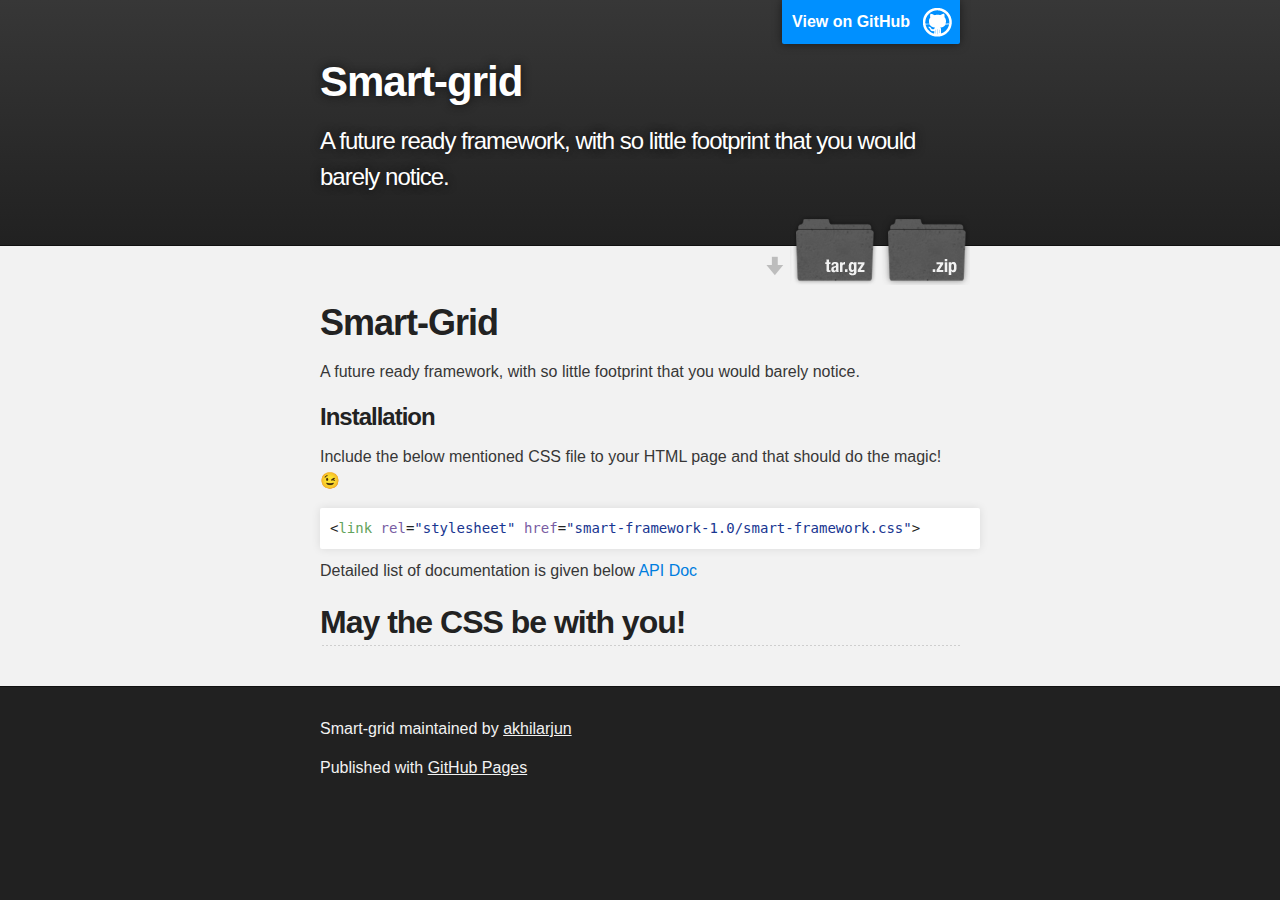
==== commit 7c2a9ac4: "Create gh-pages branch via GitHub" ====
--- a/index.html
+++ b/index.html
@@ -1,694 +1,65 @@
-<!DOCTYPE html>
-<html>
-    <head>
-        <meta charset="utf-8">
-        <meta http-equiv="X-UA-Compatible" content="IE=edge">
-        <meta name="viewport" content="width=device-width,initial-scale=1">
-        <link rel="stylesheet" href="smart-framework-1.0/smart-framework.css">
-        <link rel="stylesheet" href="css/style.css">
-    </head>
-    <body>
-        <div class="banner">
-            <div class="text-center">
-                <h1>Smart Framework</h1>
-            </div>
-            <div class="breathing-space"></div>
-            <div class="bigger-font text-center">
-                This is a future ready framework, with so little footprint that you would barely notice.
-            </div>
-            <div class="breathing-space"></div>
-            <div class="fixed-row text-center">
-                <div class="large button curved bigger-font download-file">
-                    Download Simple Grid - V1.0
-                </div>
-            </div>
-        </div>
-        <div class="container text-justify">
-            <div id="container" class="article">
-                <div class="heading">Container</div>
-                <div class="body">
-                    The container is used to hold everything together.
-                    <div class="breathing-space"></div>
-                    The container provides the data it holds some padding and a distinction from the rest of body. Container comes in a maximum width of 1000px and is center alligned. The container is also fluid, i.e. once the window width starts reducing the container width also reduces accordingly. But if not it will have a maximum width of 1000px.
-                    <div class="code">
-                        <span class="copy" copy="containerCode">Copy</span>
-                        <xmp id="containerCode">
-<div class="container">
-    <!-- Body -->
-</div>                        
-                        </xmp>
-                    </div>
-                    <div class="breathing-space"></div>
-                    If the container is given an extra utility class of '.wide-screen', however it will take 100% of the screen width.
-                    <div class="code">
-                        <span class="copy" copy="containerWideScreenCode">Copy</span>
-                        <xmp id="containerWideScreenCode">
-<div class="container wide-screen">
-    <!-- Body -->
-</div>                        
-                        </xmp>
-                    </div>
-                </div>
-            </div>
-            <div id="grids" class="article">
-                <div class="heading">Grid-System</div>
-                <div class="body">
-                    This is a small grid system with 3 breakpoints.
-                    <ul>
-                        <li>Desktop</li>
-                        <li>Tablet</li>
-                        <li>Mobile</li>
-                    </ul>
-                    The 'fixed-row' class is used where you know exactly how much percentage/parts the grid-cell is going to take. The 'fixed-row' is a 12-column-grid.
-                    e.g. For a desktop grid, if there were 3 cells which would take 2,4 and 6 parts respectively
-                    <div class="code">
-                        <span class="copy" copy="fixedRowExample">Copy</span>
-                        <xmp id="fixedRowExample">
-<div class="fixed-row">
-    <div class="grid-cell-d-2">1</div>
-    <div class="grid-cell-d-4">2</div>
-    <div class="grid-cell-d-6">3</div>
-</div>
-                        </xmp>
-                    </div>
-                    <div class="result">
-                        <div class="breathing-space">
-                            <div class="fixed-row bar">
-                                <div class="grid-cell-d-2 bar color">1</div>
-                                <div class="grid-cell-d-4 bar color">2</div>
-                                <div class="grid-cell-d-6 bar color">3</div>
-                            </div>
-                        </div>
-                    </div>
-                    <div class="breathing-space"></div>
-                    The Grid would get vertical for all the media which is not defined in classes, like in the above example the grid would break vertically when in tab and mobile.
-                    <div class="breathing-space"></div>
-                    Use 'grid-cell-d-*' classes for desktop, 'grid-cell-t-*' for tab and 'grid-cell-m-*' for mobiles. If you need the cells to be 2,4 and 6 parts in desktop; 2,8 and 2 parts in tab and 4,4 and 4 in mobile, you would do it so :
-                    <div class="code">
-                        <span class="copy" copy="fixedRowExampleTwo">Copy</span>
-                        <xmp id="fixedRowExampleTwo">
-<div class="fixed-row">
-    <div class="grid-cell-d-2 grid-cell-t-2 grid-cell-m-4">1</div>
-    <div class="grid-cell-d-4 grid-cell-t-8 grid-cell-m-4">2</div>
-    <div class="grid-cell-d-6 grid-cell-t-2 grid-cell-m-4">3</div>
-</div>
-                        </xmp>
-                    </div>
-                    <div class="result">
-                        <div class="breathing-space">
-                            <div class="fixed-row bar">
-                                <div class="grid-cell-d-2 grid-cell-t-2 grid-cell-m-4 bar color">1</div>
-                                <div class="grid-cell-d-4 grid-cell-t-8 grid-cell-m-4 bar color">2</div>
-                                <div class="grid-cell-d-6 grid-cell-t-2 grid-cell-m-4 bar color">3</div>
-                            </div>
-                        </div>
-                    </div>
-                    <div class="breathing-space"></div>
-                    When the sum of numbers in a fixed-row is more than 12, it breaks the cell and puts it in the next line.
-                    <div class="code">
-                        <span class="copy" copy="fixedRowExampleThree">Copy</span>
-                        <xmp id="fixedRowExampleThree">
-<div class="fixed-row bar">
-    <div class="grid-cell-d-1 grid-cell-t-3 grid-cell-m-6 bar color">1</div>
-    <div class="grid-cell-d-1 grid-cell-t-3 grid-cell-m-6 bar color">2</div>
-    <div class="grid-cell-d-1 grid-cell-t-3 grid-cell-m-6 bar color">3</div>
-    <div class="grid-cell-d-1 grid-cell-t-3 grid-cell-m-6 bar color">4</div>
-    <div class="grid-cell-d-1 grid-cell-t-3 grid-cell-m-6 bar color">5</div>
-    <div class="grid-cell-d-1 grid-cell-t-3 grid-cell-m-6 bar color">6</div>
-    <div class="grid-cell-d-1 grid-cell-t-3 grid-cell-m-6 bar color">7</div>
-    <div class="grid-cell-d-1 grid-cell-t-3 grid-cell-m-6 bar color">8</div>
-    <div class="grid-cell-d-1 grid-cell-t-3 grid-cell-m-6 bar color">9</div>
-    <div class="grid-cell-d-1 grid-cell-t-3 grid-cell-m-6 bar color">10</div>
-    <div class="grid-cell-d-1 grid-cell-t-3 grid-cell-m-6 bar color">11</div>
-    <div class="grid-cell-d-1 grid-cell-t-3 grid-cell-m-6 bar color">12</div>
-</div>
-                        </xmp>
-                    </div>
-                    <div class="result">
-                        <div class="breathing-space">
-                            <div class="fixed-row bar">
-                                <div class="grid-cell-d-1 grid-cell-t-3 grid-cell-m-6 bar color">1</div>
-                                <div class="grid-cell-d-1 grid-cell-t-3 grid-cell-m-6 bar color">2</div>
-                                <div class="grid-cell-d-1 grid-cell-t-3 grid-cell-m-6 bar color">3</div>
-                                <div class="grid-cell-d-1 grid-cell-t-3 grid-cell-m-6 bar color">4</div>
-                                <div class="grid-cell-d-1 grid-cell-t-3 grid-cell-m-6 bar color">5</div>
-                                <div class="grid-cell-d-1 grid-cell-t-3 grid-cell-m-6 bar color">6</div>
-                                <div class="grid-cell-d-1 grid-cell-t-3 grid-cell-m-6 bar color">7</div>
-                                <div class="grid-cell-d-1 grid-cell-t-3 grid-cell-m-6 bar color">8</div>
-                                <div class="grid-cell-d-1 grid-cell-t-3 grid-cell-m-6 bar color">9</div>
-                                <div class="grid-cell-d-1 grid-cell-t-3 grid-cell-m-6 bar color">10</div>
-                                <div class="grid-cell-d-1 grid-cell-t-3 grid-cell-m-6 bar color">11</div>
-                                <div class="grid-cell-d-1 grid-cell-t-3 grid-cell-m-6 bar color">12</div>
-                            </div>
-                        </div>
-                    </div>
-                    <div class="breathing-space"></div>
-                    The 'flex-row' class is used where you want to divide the child grid cells into equal parts.
-                    <div class="code">
-                        <span class="copy" copy="flexRowExample">Copy</span>
-                        <xmp id="flexRowExample">
-<div class="flex-row">
-    <div class="grid-cell">1</div>
-    <div class="grid-cell">2</div>
-</div>
-                        </xmp>
-                    </div>
-                    <div class="result">
-                        <div class="breathing-space">
-                            <div class="flex-row bar">
-                                <div class="grid-cell bar color">1</div>
-                                <div class="grid-cell bar color">2</div>
-                            </div>
-                        </div>
-                    </div>
-                    <div class="breathing-space"></div>
-                    For breaking the grid-cell vertically you can specify the breakpoints by adding tab-v for tabs and mob-v for mobiles.
-                    <div class="code">
-                        <span class="copy" copy="flexRowExampleTwo">Copy</span>
-                        <xmp id="flexRowExampleTwo">
-<div class="flex-row mob-v">
-    <div class="grid-cell">
-        <div class="flex-row tab-v">
-            <div class="grid-cell">1.a</div>
-            <div class="grid-cell">1.b</div>
-        </div>
-    </div>
-    <div class="grid-cell bar color">2</div>
-</div>
-                        </xmp>
-                    </div>
-                    <div class="result">
-                        <div class="breathing-space">
-                            <div class="flex-row mob-v bar">
-                                <div class="grid-cell">
-                                    <div class="flex-row tab-v">
-                                        <div class="grid-cell bar color">1.a</div>
-                                        <div class="grid-cell bar color">1.b</div>
-                                    </div>
-                                </div>
-                                <div class="grid-cell bar color">2</div>
-                            </div>
-                        </div>
-                    </div>
-                </div>
-            </div>
-            <div id="button" class="article">
-                <div class="heading">Buttons</div>
-                <div class="body">
-                    The buttons are given a flat look. They can be achieved by designing a button with the button tag, or a div with a class  '.button'.
-                    <div class="breathing-space"></div>
-                    Buttons can be further decorated with utility classes,
-                    <ul>
-                        <li>.simple</li>
-                        <li>.warning</li>
-                        <li>.error</li>
-                        <li>.success</li>
-                        <li>.curved</li>
-                    </ul>
-                    <div class="code">
-                        <span class="copy" copy="buttonExample">Copy</span>
-                        <xmp id="buttonExample">
-<div class="simple button">Simple Button</div>
-<div class="button">Button</div>
-<div class="button warning">Warning Button</div>
-<div class="button error">Error Button</div>
-<div class="button success">Success Button</div>
-<div class="button curved">Curved Button</div>
-                        </xmp>
-                    </div>
-                    <div class="result">
-                        <div class="breathing-space">
-                            <div class="simple button">Simple Button</div>
-                            <div class="button">Button</div>
-                            <div class="button warning">Warning Button</div>
-                            <div class="button error">Error Button</div>
-                            <div class="button success">Success Button</div>
-                            <div class="button curved">Curved Button</div>
-                        </div>
-                    </div>
-                    <div class="breathing-space"></div>
-                    Their sizes can also be altered using few of utility classes like '.large' and '.small'
-                    <div class="code">
-                        <span class="copy" copy="buttonExampleSizing">Copy</span>
-                        <xmp id="buttonExampleSizing">
-<div class="button large warning">Large Button</div>
-<div class="button success">Normal Button</div>
-<div class="button small error">Small Button</div>
-                        </xmp>
-                    </div>
-                    <div class="result">
-                        <div class="breathing-space">
-                            <div class="button large warning">Large Button</div>
-                            <div class="button success">Normal Button</div>
-                            <div class="button small error">Small Button</div>
-                        </div>
-                    </div>
-                </div>
-            </div>
-            <div id="input" class="article">
-                <div class="heading">
-                    Inputs
-                </div>
-                <div class="body">
-                    Inputs should be kept inside a division with a class 'input'.The inputs would take up the width of 100% if kept inside a fixed-row or it would get a default width of '250px'. The input's are flat designed.
-                    Labels if any kept after input, would work as a place holder.
-                    <div class="note">The inputs should be given a required attribute for the label transition to work</div>
-                    <div class="code">
-                        <span class="copy" copy="inputExample">Copy</span>
-                        <xmp id="inputExample">
-<div class="input">
-    <input id="dummyTextOne" type="text" required>
-    <label for="dummyTextOne">Your Name Here</label>
-</div>
-<div class="input fixed-row">
-    <input id="dummyTextTwo" type="text" required>
-    <label for="dummyTextTwo">Full Width Input</label>
-</div>
-<div class="fixed-row">
-    <div class="grid-cell-d-6 grid-cell-t-6 grid-cell-m-6 text-center">Cell 1</div>
-    <div class="grid-cell-d-6 grid-cell-t-6 grid-cell-m-6">
-        <div class="input fixed-row">
-            <input id="dummyTextThree" type="text" required>
-            <label for="dummyTextThree">Inside a grid-cell</label>
-        </div>
-    </div>
-</div>
-                        </xmp>
-                    </div>
-                    <div class="result">
-                        <div class="breathing-space">
-                            <div class="input">
-                                <input id="dummyTextOne" type="text" required>
-                                <label for="dummyTextOne">Your Name Here</label>
-                            </div>
-                        </div>
-                        <div class="breathing-space"></div>
-                        <div class="breathing-space">
-                            <div class="input fixed-row">
-                                <input id="dummyTextTwo" type="text" required>
-                                <label for="dummyTextTwo">Full Width Input</label>
-                            </div>
-                        </div>
-                        <div class="breathing-space"></div>
-                        <div class="breathing-space">
-                            <div class="fixed-row">
-                                <div class="grid-cell-d-6 grid-cell-t-6 grid-cell-m-6 text-center">Cell 1</div>
-                                <div class="grid-cell-d-6 grid-cell-t-6 grid-cell-m-6">
-                                    <div class="input fixed-row">
-                                        <input id="dummyTextThree" type="text" required>
-                                        <label for="dummyTextThree">Inside a grid-cell</label>
-                                    </div>
-                                </div>
-                            </div> 
-                        </div>
-                    </div>
-                    <div class="breathing-space"></div>
-                    Inputs can also be designed along side a icon/label. For this the input should be grouped inside a '.icon-group' class.
-                    <div class="code">
-                        <span class="copy" copy="buttonIconGroupExample">Copy</span>
-                        <xmp id="buttonIconGroupExample">
-<div class="icon-group">
-    <div class="icon smart-icons"><img src="icons/png/accounts.png"></div>
-    <div class="input">
-        <input type="text" required id="dummyIconText">
-        <label for="dummyIconText">With Icon</label>
-    </div>
-</div>
-<div class="fixed-row">
-    <div class="grid-cell-d-6 text-center">Cell</div>
-    <div class="grid-cell-d-6">
-        <div class="icon-group">
-            <div class="icon smart-icons"><img src="icons/png/calender.png"></div>
-            <div class="input">
-                <input type="date" required id="dummyDateText">
-                <label for="dummyDateText">Select Birthday</label>
-            </div>
-        </div>
-    </div>
-</div>
-                        </xmp>
-                    </div>
-                    <div class="result">
-                        <div class="breathing-space"></div>
-                        <div class="breathing-space">
-                            <div class="icon-group">
-                                <div class="icon smart-icons"><img src="icons/png/accounts.png"></div>
-                                <div class="input">
-                                    <input type="text" required id="dummyIconText">
-                                    <label for="dummyIconText">With Icon</label>
-                                </div>
-                            </div>
-                        </div>
-                        <div class="breathing-space"></div>
-                        <div class="breathing-space">
-                            <div class="fixed-row">
-                                <div class="grid-cell-d-6 text-center">Cell</div>
-                                <div class="grid-cell-d-6">
-                                    <div class="icon-group">
-                                        <div class="icon smart-icons"><img src="icons/png/calender.png"></div>
-                                        <div class="input">
-                                            <input type="date" required id="dummyDateText">
-                                            <label for="dummyDateText">Select Birthday</label>
-                                        </div>
-                                    </div>
-                                </div>
-                            </div>
-                        </div>
-                    </div>
-                    <div class="breathing-space"></div>
-                    Inputs also come with some utility addons. Like .success, .error, .warning and .curved.
-                    <div class="code">
-                        <span class="copy" copy="inputClassesExample">Copy</span>
-                        <xmp id="inputClassesExample">
-<div class="fixed-row">
-    <div class="grid-cell-d-3 grid-cell-t-3 grid-cell-m-6">
-        <div class="input fixed-row error">
-            <input type="text" required id="errorText">
-            <label for="errorText">Error</label>
-        </div>
-    </div>
-    <div class="grid-cell-d-3 grid-cell-t-3 grid-cell-m-6">
-        <div class="input fixed-row success">
-            <input type="text" required id="successTest">
-            <label for="successTest">Success</label>
-        </div>
-    </div>
-    <div class="grid-cell-d-3 grid-cell-t-3 grid-cell-m-6">
-        <div class="input fixed-row warning">
-            <input type="text" required id="warningText">
-            <label for="warningText">Warning</label>
-        </div>
-    </div>
-    <div class="grid-cell-d-3 grid-cell-t-3 grid-cell-m-6">
-        <div class="input fixed-row curved">
-            <input type="text" required id="curvedText">
-            <label for="curvedText">Curved</label>
-        </div>
-    </div>
-</div>
-                        </xmp>
-                    </div>
-                    <div class="result">
-                        <div class="breathing-space"></div>
-                        <div class="breathing-space">
-                            <div class="fixed-row">
-                                <div class="grid-cell-d-3 grid-cell-t-3 grid-cell-m-6 breathing-space">
-                                    <div class="input fixed-row error">
-                                        <input type="text" required id="errorText">
-                                        <label for="errorText">Error</label>
-                                    </div>
-                                </div>
-                                <div class="grid-cell-d-3 grid-cell-t-3 grid-cell-m-6 breathing-space">
-                                    <div class="input fixed-row success">
-                                        <input type="text" required id="successTest">
-                                        <label for="successTest">Success</label>
-                                    </div>
-                                </div>
-                                <div class="grid-cell-d-3 grid-cell-t-3 grid-cell-m-6 breathing-space">
-                                    <div class="input fixed-row warning">
-                                        <input type="text" required id="warningText">
-                                        <label for="warningText">Warning</label>
-                                    </div>
-                                </div>
-                                <div class="grid-cell-d-3 grid-cell-t-3 grid-cell-m-6 breathing-space">
-                                    <div class="input fixed-row curved">
-                                        <input type="text" required id="curvedText">
-                                        <label for="curvedText">Curved</label>
-                                    </div>
-                                </div>
-                            </div>
-                        </div>
-                    </div>
-                </div>
-            </div>
-            <div id="table" class="article">
-                <div class="heading">Tables</div>
-                <div class="body">
-                    Tables are designed, with a flat collapsed border. There are a few utility classes that can be attributed to the rows or cells that help in the display information.
-                    <div class="result">
-                        <div class="breathing-space">
-                            <table class="with-border show-hover highlight-active">
-                                <caption>Employees</caption>
-                                <thead>
-                                    <tr>
-                                        <th>Name</th>
-                                        <th>Age</th>
-                                        <th>Experience</th>
-                                    </tr>
-                                </thead>
-                                <tbody>
-                                    <tr>
-                                        <td>Ann Mason</td>
-                                        <td>25</td>
-                                        <td>3</td>
-                                    </tr>
-                                    <tr>
-                                        <td>Ben David</td>
-                                        <td>24</td>
-                                        <td>2</td>
-                                    </tr>
-                                    <tr>
-                                        <td>Russel Peter</td>
-                                        <td>25</td>
-                                        <td>3</td>
-                                    </tr>
-                                    <tr>
-                                        <td>Philip Lahm</td>
-                                        <td>24</td>
-                                        <td>2</td>
-                                    </tr>
-                                </tbody>
-                            </table>
-                        </div>
-                    </div>
-                </div>
-            </div>
-            <div id="utilityClasses" class="article">
-                <div class="heading">Utility Classes</div>
-                <div class="body">
-                    <div class="breathing-space"></div>
-                    <h5>Typography</h5>
-                    A keen interest is shown to the Text rendering. Also certain utility classes have been designed to aid the Typography.
-                    <div class="breathing-space"></div>
-                    H1 to H6 tags show legitimate scaling of texts.
-                    <div class="breathing-space"></div>
-                    <div class="result">
-                        <div class="slate-black breathing-space">
-                            <div class="fixed-row">
-                                <div class="grid-cell-d-2 grid-cell-t-2 grid-cell-m-12"><h1>H1</h1></div>
-                                <div class="grid-cell-d-2 grid-cell-t-2 grid-cell-m-12"><h2>H2</h2></div>
-                                <div class="grid-cell-d-2 grid-cell-t-2 grid-cell-m-12"><h3>H3</h3></div>
-                                <div class="grid-cell-d-2 grid-cell-t-2 grid-cell-m-12"><h4>H4</h4></div>
-                                <div class="grid-cell-d-2 grid-cell-t-2 grid-cell-m-12"><h5>H5</h5></div>
-                                <div class="grid-cell-d-2 grid-cell-t-2 grid-cell-m-12"><h6>H6</h6></div>
-                            </div>
-                        </div>
-                    </div>
-                    <div class="breathing-space"></div>
-                    There are also few other utility classes which will help in designing a cleaner code and better UI
-                    <div class="breathing-space"></div>
-                    <h5>Text Align</h5>
-                    These classes can be used to align text right, left, center and justify them.
-                    <div class="note">
-                        Classes '.bar' and '.color' in the below example are just used to emphasise the alignment of text and give them background-color. These classes are not part of framework.
-                    </div>
-                    <div class="code">
-                        <span class="copy" copy="alignmentExample">Copy</span>
-                        <xmp id="alignmentExample">
-<div class="fixed-row breathing-space bar">
-    <div class="bigger-text">Left Aligned</div>
-    <div class="text-left bar color">
-        Lorem Ipsum.
-    </div>
-</div>
-<div class="fixed-row breathing-space bar">
-    <div class="bigger-text">Right Aligned</div>
-    <div class="text-right bar color">
-        Lorem Ipsum.
-    </div>
-</div>
-<div class="fixed-row breathing-space bar">
-    <div class="bigger-text">Center Aligned</div>
-    <div class="text-center bar color">
-        Lorem Ipsum.
-    </div>
-</div>
-<div class="fixed-row breathing-space bar">
-    <div class="bigger-text">Justified</div>
-    <div class="text-justify bar color">
-        Contrary to popular belief, Lorem Ipsum is not simply random text. It has roots in a piece of classical Latin literature from 45 BC, making it over 2000 years old. Richard McClintock, a Latin professor at Hampden-Sydney College in Virginia, looked up one of the more obscure Latin words, consectetur, from a Lorem Ipsum passage, and going through the cites of the word in classical literature, discovered the undoubtable source.
-    </div>
-</div>
-                        </xmp>
-                    </div>
-                    <div class="result">
-                        <div class="breathing-space">
-                            <div class="fixed-row breathing-space bar">
-                                <div class="bigger-text">Left Aligned</div>
-                                <div class="text-left bar color">
-                                    Lorem Ipsum.
-                                </div>
-                            </div>
-                            <div class="fixed-row breathing-space bar">
-                                <div class="bigger-text">Right Aligned</div>
-                                <div class="text-right bar color">
-                                    Lorem Ipsum.
-                                </div>
-                            </div>
-                            <div class="fixed-row breathing-space bar">
-                                <div class="bigger-text">Center Aligned</div>
-                                <div class="text-center bar color">
-                                    Lorem Ipsum.
-                                </div>
-                            </div>
-                            <div class="fixed-row breathing-space bar">
-                                <div class="bigger-text">Justified</div>
-                                <div class="text-justify bar color">
-                                    Contrary to popular belief, Lorem Ipsum is not simply random text. It has roots in a piece of classical Latin literature from 45 BC, making it over 2000 years old. Richard McClintock, a Latin professor at Hampden-Sydney College in Virginia, looked up one of the more obscure Latin words, consectetur, from a Lorem Ipsum passage, and going through the cites of the word in classical literature, discovered the undoubtable source.
-                                </div>
-                            </div>
-                        </div>
-                    </div>
-                    <div class="breathing-space"></div>
-                    <h5>Relative Text Sizing</h5>
-                    Use these classes to increase/ decrease the font-size relative to that of its parent element.
-                    <div class="code">
-                        <span class="copy" copy="sizingExample">Copy</span>
-                        <xmp id="sizingExample">
-<div>
-    <div class="text-center">
-        font-size:20px
-    </div>
-    <div class="text-center">
-        <div class="fixed-row" style="font-size:20px;">
-            <div class="grid-cell-d-4 grid-cell-t-4 grid-cell-m-12 text-center bigger-font">
-                Bigger Font-Size
-            </div>
-            <div class="grid-cell-d-4 grid-cell-t-4 grid-cell-m-12 text-center">
-                Normal Font-Size
-            </div>
-            <div class="grid-cell-d-4 grid-cell-t-4 grid-cell-m-12 text-center smaller-font">
-                Smaller Font-Size
-            </div>
-        </div>
-    </div>
-</div>
-<div>
-    <div class="text-center">
-        font-size:30px
-    </div>
-    <div class="text-center">
-        <div class="fixed-row" style="font-size:30px;">
-            <div class="grid-cell-d-4 grid-cell-t-4 grid-cell-m-12 text-center bigger-font">
-                Bigger Font-Size
-            </div>
-            <div class="grid-cell-d-4 grid-cell-t-4 grid-cell-m-12 text-center">
-                Normal Font-Size
-            </div>
-            <div class="grid-cell-d-4 grid-cell-t-4 grid-cell-m-12 text-center smaller-font">
-                Smaller Font-Size
-            </div>
-        </div>
-    </div>
-</div>
-                        </xmp>
-                    </div>
-                    <div class="result">
-                        <div class="breathing-space">
-                            <div class="text-center">
-                                font-size:20px
-                            </div>
-                            <div class="text-center">
-                                <div class="breathing-space fixed-row" style="font-size:20px;">
-                                    <div class="grid-cell-d-4 grid-cell-t-4 grid-cell-m-12 text-center bigger-font">
-                                        Bigger Font-Size
-                                    </div>
-                                    <div class="grid-cell-d-4 grid-cell-t-4 grid-cell-m-12 text-center">
-                                        Normal Font-Size
-                                    </div>
-                                    <div class="grid-cell-d-4 grid-cell-t-4 grid-cell-m-12 text-center smaller-font">
-                                        Smaller Font-Size
-                                    </div>
-                                </div>
-                            </div>
-                        </div>
-                        <div class="breathing-space">
-                            <div class="text-center">
-                                font-size:30px
-                            </div>
-                            <div class="text-center">
-                                <div class="breathing-space fixed-row" style="font-size:30px;">
-                                    <div class="grid-cell-d-4 grid-cell-t-4 grid-cell-m-12 text-center bigger-font">
-                                        Bigger Font-Size
-                                    </div>
-                                    <div class="grid-cell-d-4 grid-cell-t-4 grid-cell-m-12 text-center">
-                                        Normal Font-Size
-                                    </div>
-                                    <div class="grid-cell-d-4 grid-cell-t-4 grid-cell-m-12 text-center smaller-font">
-                                        Smaller Font-Size
-                                    </div>
-                                </div>
-                            </div>
-                        </div>
-                    </div>
-                    <div class="breathing-space"></div>
-                    <h5>Display Options</h5>
-                    These classes can be used in conjuction with other classes to alter the display property of the element.
-                    <br>
-                    Currently three display options are available,
-                    <ul>
-                        <li>'.block'</li>
-                        <li>'.inline-block'</li>
-                        <li>'.hide'</li>
-                    </ul>
-                    <div class="breathing-space"></div>
-                    <h5>Note</h5>
-                    This class is used to provide an extra note to the End user. This comes in 3 variants : Normal, Warning And Error
-                    <div class="code">
-                        <span class="copy" copy="noteExample">Copy</span>
-                        <xmp id="noteExample">
-<div class="note">
-    This is a dummy note
-</div>
-<div class="note warning">
-    This is a dummy warning note
-</div>
-<div class="note error">
-    This is a dummy error note
-</div>                        
-                        </xmp>
-                    </div>
-                    <div class="result">
-                        <div class="breathing-space">
-                            <div class="note">
-                                This is a dummy note
-                            </div>
-                        </div>
-                        <div class="breathing-space">
-                            <div class="note warning">
-                                This is a dummy warning note
-                            </div>
-                        </div>
-                        <div class="breathing-space">
-                            <div class="note error">
-                                This is a dummy error note
-                            </div>
-                        </div>
-                    </div>
-                </div>
-            </div>
-        </div>
-        <script src="js/copy.js"></script>
-        <script>
-            var allCodeContainers = document.querySelectorAll('.copy');
-            for(var index = 0; index < allCodeContainers.length; index++){
-                allCodeContainers[index].addEventListener('click',function(){
-                    copy(this.attributes['copy'].nodeValue);
-                });
-            }
-			document.querySelector('.download-file').addEventListener('click', function () {
-                window.open('smart-framework-1.0.zip');
-            });
-        </script>
-    </body>
-</html>+<!DOCTYPE html>
+<html>
+
+  <head>
+    <meta charset='utf-8'>
+    <meta http-equiv="X-UA-Compatible" content="chrome=1">
+    <meta name="description" content="Smart-grid : A future ready framework, with so little footprint that you would barely notice.">
+
+    <link rel="stylesheet" type="text/css" media="screen" href="stylesheets/stylesheet.css">
+
+    <title>Smart-grid</title>
+  </head>
+
+  <body>
+
+    <!-- HEADER -->
+    <div id="header_wrap" class="outer">
+        <header class="inner">
+          <a id="forkme_banner" href="https://github.com/akhilarjun/Smart-Grid">View on GitHub</a>
+
+          <h1 id="project_title">Smart-grid</h1>
+          <h2 id="project_tagline">A future ready framework, with so little footprint that you would barely notice.</h2>
+
+            <section id="downloads">
+              <a class="zip_download_link" href="https://github.com/akhilarjun/Smart-Grid/zipball/master">Download this project as a .zip file</a>
+              <a class="tar_download_link" href="https://github.com/akhilarjun/Smart-Grid/tarball/master">Download this project as a tar.gz file</a>
+            </section>
+        </header>
+    </div>
+
+    <!-- MAIN CONTENT -->
+    <div id="main_content_wrap" class="outer">
+      <section id="main_content" class="inner">
+        <h1>
+<a id="smart-grid" class="anchor" href="#smart-grid" aria-hidden="true"><span aria-hidden="true" class="octicon octicon-link"></span></a>Smart-Grid</h1>
+
+<p>A future ready framework, with so little footprint that you would barely notice.</p>
+
+<h3>
+<a id="installation" class="anchor" href="#installation" aria-hidden="true"><span aria-hidden="true" class="octicon octicon-link"></span></a>Installation</h3>
+
+<p>Include the below mentioned CSS file to your HTML page and that should do the magic! <g-emoji alias="wink" fallback-src="https://assets-cdn.github.com/images/icons/emoji/unicode/1f609.png" ios-version="6.0">😉</g-emoji></p>
+
+<div class="highlight highlight-text-html-basic"><pre>&lt;<span class="pl-ent">link</span> <span class="pl-e">rel</span>=<span class="pl-s"><span class="pl-pds">"</span>stylesheet<span class="pl-pds">"</span></span> <span class="pl-e">href</span>=<span class="pl-s"><span class="pl-pds">"</span>smart-framework-1.0/smart-framework.css<span class="pl-pds">"</span></span>&gt;</pre></div>
+
+<p>Detailed list of documentation is given below
+<a href="documentation.html">API Doc</a></p>
+
+<h2>
+<a id="may-the-css-be-with-you" class="anchor" href="#may-the-css-be-with-you" aria-hidden="true"><span aria-hidden="true" class="octicon octicon-link"></span></a>May the CSS be with you!</h2>
+      </section>
+    </div>
+
+    <!-- FOOTER  -->
+    <div id="footer_wrap" class="outer">
+      <footer class="inner">
+        <p class="copyright">Smart-grid maintained by <a href="https://github.com/akhilarjun">akhilarjun</a></p>
+        <p>Published with <a href="https://pages.github.com">GitHub Pages</a></p>
+      </footer>
+    </div>
+
+    
+
+  </body>
+</html>
--- a/stylesheets/stylesheet.css
+++ b/stylesheets/stylesheet.css
@@ -0,0 +1,425 @@
+/*******************************************************************************
+Slate Theme for GitHub Pages
+by Jason Costello, @jsncostello
+*******************************************************************************/
+
+@import url(github-light.css);
+
+/*******************************************************************************
+MeyerWeb Reset
+*******************************************************************************/
+
+html, body, div, span, applet, object, iframe,
+h1, h2, h3, h4, h5, h6, p, blockquote, pre,
+a, abbr, acronym, address, big, cite, code,
+del, dfn, em, img, ins, kbd, q, s, samp,
+small, strike, strong, sub, sup, tt, var,
+b, u, i, center,
+dl, dt, dd, ol, ul, li,
+fieldset, form, label, legend,
+table, caption, tbody, tfoot, thead, tr, th, td,
+article, aside, canvas, details, embed,
+figure, figcaption, footer, header, hgroup,
+menu, nav, output, ruby, section, summary,
+time, mark, audio, video {
+  margin: 0;
+  padding: 0;
+  border: 0;
+  font: inherit;
+  vertical-align: baseline;
+}
+
+/* HTML5 display-role reset for older browsers */
+article, aside, details, figcaption, figure,
+footer, header, hgroup, menu, nav, section {
+  display: block;
+}
+
+ol, ul {
+  list-style: none;
+}
+
+table {
+  border-collapse: collapse;
+  border-spacing: 0;
+}
+
+/*******************************************************************************
+Theme Styles
+*******************************************************************************/
+
+body {
+  box-sizing: border-box;
+  color:#373737;
+  background: #212121;
+  font-size: 16px;
+  font-family: 'Myriad Pro', Calibri, Helvetica, Arial, sans-serif;
+  line-height: 1.5;
+  -webkit-font-smoothing: antialiased;
+}
+
+h1, h2, h3, h4, h5, h6 {
+  margin: 10px 0;
+  font-weight: 700;
+  color:#222222;
+  font-family: 'Lucida Grande', 'Calibri', Helvetica, Arial, sans-serif;
+  letter-spacing: -1px;
+}
+
+h1 {
+  font-size: 36px;
+  font-weight: 700;
+}
+
+h2 {
+  padding-bottom: 10px;
+  font-size: 32px;
+  background: url('../images/bg_hr.png') repeat-x bottom;
+}
+
+h3 {
+  font-size: 24px;
+}
+
+h4 {
+  font-size: 21px;
+}
+
+h5 {
+  font-size: 18px;
+}
+
+h6 {
+  font-size: 16px;
+}
+
+p {
+  margin: 10px 0 15px 0;
+}
+
+footer p {
+  color: #f2f2f2;
+}
+
+a {
+  text-decoration: none;
+  color: #007edf;
+  text-shadow: none;
+
+  transition: color 0.5s ease;
+  transition: text-shadow 0.5s ease;
+  -webkit-transition: color 0.5s ease;
+  -webkit-transition: text-shadow 0.5s ease;
+  -moz-transition: color 0.5s ease;
+  -moz-transition: text-shadow 0.5s ease;
+  -o-transition: color 0.5s ease;
+  -o-transition: text-shadow 0.5s ease;
+  -ms-transition: color 0.5s ease;
+  -ms-transition: text-shadow 0.5s ease;
+}
+
+a:hover, a:focus {text-decoration: underline;}
+
+footer a {
+  color: #F2F2F2;
+  text-decoration: underline;
+}
+
+em {
+  font-style: italic;
+}
+
+strong {
+  font-weight: bold;
+}
+
+img {
+  position: relative;
+  margin: 0 auto;
+  max-width: 739px;
+  padding: 5px;
+  margin: 10px 0 10px 0;
+  border: 1px solid #ebebeb;
+
+  box-shadow: 0 0 5px #ebebeb;
+  -webkit-box-shadow: 0 0 5px #ebebeb;
+  -moz-box-shadow: 0 0 5px #ebebeb;
+  -o-box-shadow: 0 0 5px #ebebeb;
+  -ms-box-shadow: 0 0 5px #ebebeb;
+}
+
+p img {
+  display: inline;
+  margin: 0;
+  padding: 0;
+  vertical-align: middle;
+  text-align: center;
+  border: none;
+}
+
+pre, code {
+  width: 100%;
+  color: #222;
+  background-color: #fff;
+
+  font-family: Monaco, "Bitstream Vera Sans Mono", "Lucida Console", Terminal, monospace;
+  font-size: 14px;
+
+  border-radius: 2px;
+  -moz-border-radius: 2px;
+  -webkit-border-radius: 2px;
+}
+
+pre {
+  width: 100%;
+  padding: 10px;
+  box-shadow: 0 0 10px rgba(0,0,0,.1);
+  overflow: auto;
+}
+
+code {
+  padding: 3px;
+  margin: 0 3px;
+  box-shadow: 0 0 10px rgba(0,0,0,.1);
+}
+
+pre code {
+  display: block;
+  box-shadow: none;
+}
+
+blockquote {
+  color: #666;
+  margin-bottom: 20px;
+  padding: 0 0 0 20px;
+  border-left: 3px solid #bbb;
+}
+
+
+ul, ol, dl {
+  margin-bottom: 15px
+}
+
+ul {
+  list-style-position: inside;
+  list-style: disc;
+  padding-left: 20px;
+}
+
+ol {
+  list-style-position: inside;
+  list-style: decimal;
+  padding-left: 20px;
+}
+
+dl dt {
+  font-weight: bold;
+}
+
+dl dd {
+  padding-left: 20px;
+  font-style: italic;
+}
+
+dl p {
+  padding-left: 20px;
+  font-style: italic;
+}
+
+hr {
+  height: 1px;
+  margin-bottom: 5px;
+  border: none;
+  background: url('../images/bg_hr.png') repeat-x center;
+}
+
+table {
+  border: 1px solid #373737;
+  margin-bottom: 20px;
+  text-align: left;
+ }
+
+th {
+  font-family: 'Lucida Grande', 'Helvetica Neue', Helvetica, Arial, sans-serif;
+  padding: 10px;
+  background: #373737;
+  color: #fff;
+ }
+
+td {
+  padding: 10px;
+  border: 1px solid #373737;
+ }
+
+form {
+  background: #f2f2f2;
+  padding: 20px;
+}
+
+/*******************************************************************************
+Full-Width Styles
+*******************************************************************************/
+
+.outer {
+  width: 100%;
+}
+
+.inner {
+  position: relative;
+  max-width: 640px;
+  padding: 20px 10px;
+  margin: 0 auto;
+}
+
+#forkme_banner {
+  display: block;
+  position: absolute;
+  top:0;
+  right: 10px;
+  z-index: 10;
+  padding: 10px 50px 10px 10px;
+  color: #fff;
+  background: url('../images/blacktocat.png') #0090ff no-repeat 95% 50%;
+  font-weight: 700;
+  box-shadow: 0 0 10px rgba(0,0,0,.5);
+  border-bottom-left-radius: 2px;
+  border-bottom-right-radius: 2px;
+}
+
+#header_wrap {
+  background: #212121;
+  background: -moz-linear-gradient(top, #373737, #212121);
+  background: -webkit-linear-gradient(top, #373737, #212121);
+  background: -ms-linear-gradient(top, #373737, #212121);
+  background: -o-linear-gradient(top, #373737, #212121);
+  background: linear-gradient(top, #373737, #212121);
+}
+
+#header_wrap .inner {
+  padding: 50px 10px 30px 10px;
+}
+
+#project_title {
+  margin: 0;
+  color: #fff;
+  font-size: 42px;
+  font-weight: 700;
+  text-shadow: #111 0px 0px 10px;
+}
+
+#project_tagline {
+  color: #fff;
+  font-size: 24px;
+  font-weight: 300;
+  background: none;
+  text-shadow: #111 0px 0px 10px;
+}
+
+#downloads {
+  position: absolute;
+  width: 210px;
+  z-index: 10;
+  bottom: -40px;
+  right: 0;
+  height: 70px;
+  background: url('../images/icon_download.png') no-repeat 0% 90%;
+}
+
+.zip_download_link {
+  display: block;
+  float: right;
+  width: 90px;
+  height:70px;
+  text-indent: -5000px;
+  overflow: hidden;
+  background: url(../images/sprite_download.png) no-repeat bottom left;
+}
+
+.tar_download_link {
+  display: block;
+  float: right;
+  width: 90px;
+  height:70px;
+  text-indent: -5000px;
+  overflow: hidden;
+  background: url(../images/sprite_download.png) no-repeat bottom right;
+  margin-left: 10px;
+}
+
+.zip_download_link:hover {
+  background: url(../images/sprite_download.png) no-repeat top left;
+}
+
+.tar_download_link:hover {
+  background: url(../images/sprite_download.png) no-repeat top right;
+}
+
+#main_content_wrap {
+  background: #f2f2f2;
+  border-top: 1px solid #111;
+  border-bottom: 1px solid #111;
+}
+
+#main_content {
+  padding-top: 40px;
+}
+
+#footer_wrap {
+  background: #212121;
+}
+
+
+
+/*******************************************************************************
+Small Device Styles
+*******************************************************************************/
+
+@media screen and (max-width: 480px) {
+  body {
+    font-size:14px;
+  }
+
+  #downloads {
+    display: none;
+  }
+
+  .inner {
+    min-width: 320px;
+    max-width: 480px;
+  }
+
+  #project_title {
+  font-size: 32px;
+  }
+
+  h1 {
+    font-size: 28px;
+  }
+
+  h2 {
+    font-size: 24px;
+  }
+
+  h3 {
+    font-size: 21px;
+  }
+
+  h4 {
+    font-size: 18px;
+  }
+
+  h5 {
+    font-size: 14px;
+  }
+
+  h6 {
+    font-size: 12px;
+  }
+
+  code, pre {
+    min-width: 320px;
+    max-width: 480px;
+    font-size: 11px;
+  }
+
+}
